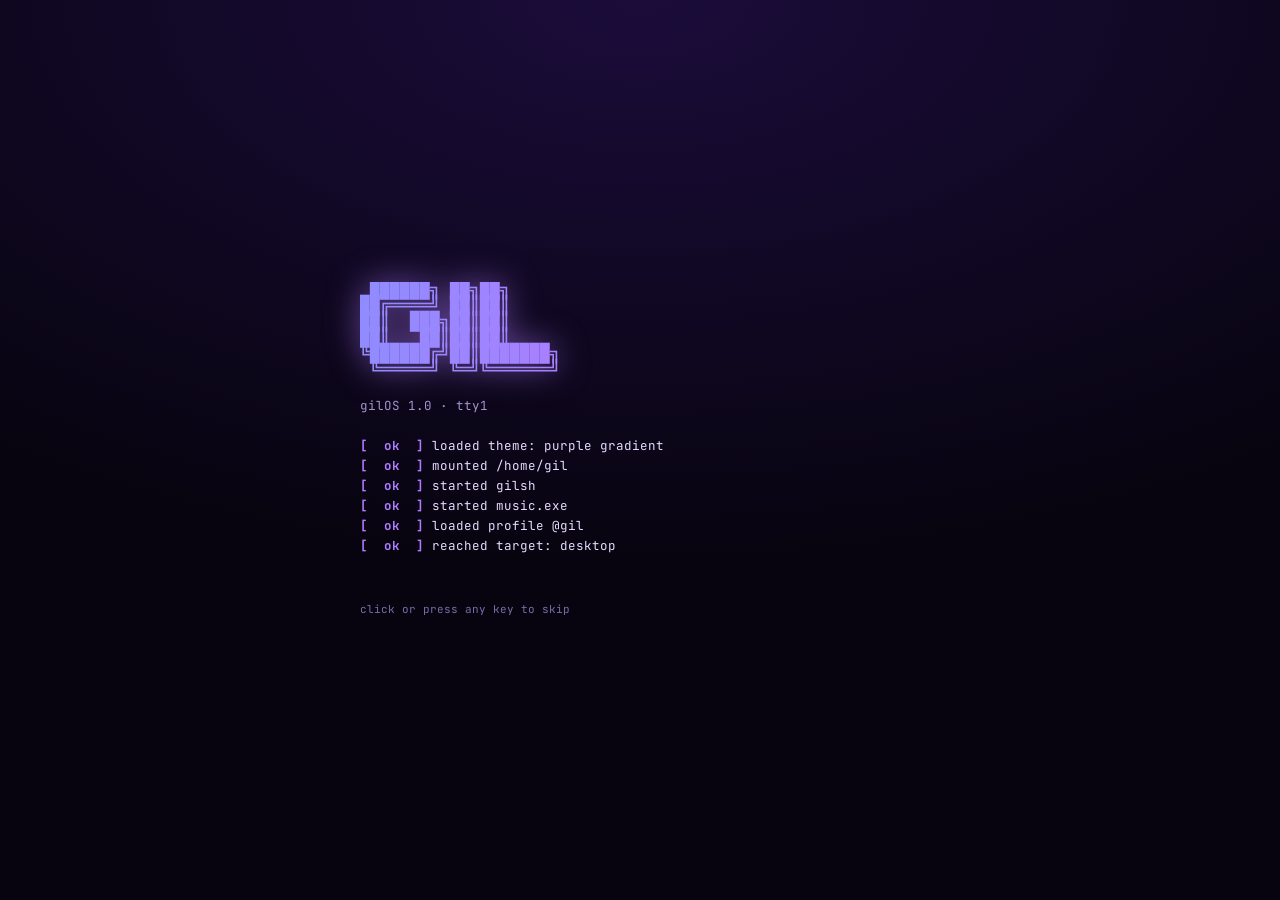
==== index.html @ 9765e0df "Add gilOS personal site A purple, terminal-style desktop for gil: draggable glass windows over an an" ====
<!doctype html>
<html lang="en">
<head>
  <meta charset="utf-8">
  <meta name="viewport" content="width=device-width, initial-scale=1, viewport-fit=cover">
  <title>gilOS</title>
  <meta name="description" content="gil's corner of the internet.">
  <meta name="theme-color" content="#0b0618">
  <link rel="icon" href="assets/favicon.svg" type="image/svg+xml">
  <link rel="preconnect" href="https://fonts.googleapis.com">
  <link rel="preconnect" href="https://fonts.gstatic.com" crossorigin>
  <link rel="stylesheet" href="https://fonts.googleapis.com/css2?family=JetBrains+Mono:wght@400;500;700&family=Silkscreen&display=swap">
  <link rel="stylesheet" href="style.css">
</head>
<body>
  <canvas id="stars" aria-hidden="true"></canvas>
  <div class="nebula" aria-hidden="true"></div>

  <!-- icons, drawn once and reused with <use href="#..."> -->
  <svg class="sprite" aria-hidden="true" focusable="false">
    <defs>
      <linearGradient id="grad" gradientUnits="userSpaceOnUse" x1="2" y1="2" x2="22" y2="22">
        <stop offset="0" stop-color="#8f8cff"/>
        <stop offset=".5" stop-color="#b07cff"/>
        <stop offset="1" stop-color="#ec7cf5"/>
      </linearGradient>
    </defs>
    <symbol id="i-terminal" viewBox="0 0 24 24"><rect x="2.75" y="4" width="18.5" height="16" rx="2.5"/><path d="M7 9.5l3 2.5-3 2.5M12.5 15H17"/></symbol>
    <symbol id="i-user" viewBox="0 0 24 24"><circle cx="12" cy="8.5" r="3.75"/><path d="M4.75 20c1.1-3.8 3.9-5.75 7.25-5.75s6.15 1.95 7.25 5.75"/></symbol>
    <symbol id="i-file" viewBox="0 0 24 24"><path d="M6 2.75h8.25L19 7.5v13.75H6z"/><path d="M14 3v4.75h4.75M9 12h7M9 15.5h7M9 19h4"/></symbol>
    <symbol id="i-ban" viewBox="0 0 24 24"><circle cx="12" cy="12" r="8.5"/><path d="M6 6l12 12"/></symbol>
    <symbol id="i-music" viewBox="0 0 24 24"><path d="M9 18V5.5l11-2V16"/><circle cx="6.5" cy="18" r="2.5"/><circle cx="17.5" cy="16" r="2.5"/></symbol>
    <symbol id="i-link" viewBox="0 0 24 24"><path d="M10 14a4 4 0 0 0 5.66 0l3-3a4 4 0 0 0-5.66-5.66l-1 1"/><path d="M14 10a4 4 0 0 0-5.66 0l-3 3a4 4 0 0 0 5.66 5.66l1-1"/></symbol>
    <symbol id="i-external" viewBox="0 0 24 24"><path d="M14 4.5h5.5V10M19.5 4.5L11 13M17 14v5.5H4.5V7H10"/></symbol>
    <symbol id="i-power" viewBox="0 0 24 24"><path d="M12 3.5v8"/><path d="M7 6.5a7.5 7.5 0 1 0 10 0"/></symbol>
    <symbol id="i-volume" viewBox="0 0 24 24"><path d="M4 9.5h3.5L12 5.5v13l-4.5-4H4z"/><path d="M15.5 9a4.2 4.2 0 0 1 0 6M18 6.5a7.8 7.8 0 0 1 0 11"/></symbol>
    <symbol id="i-min" viewBox="0 0 24 24"><path d="M6 17h12"/></symbol>
    <symbol id="i-close" viewBox="0 0 24 24"><path d="M7 7l10 10M17 7L7 17"/></symbol>
    <symbol id="i-play" viewBox="0 0 24 24"><path d="M8 5.5v13l10.5-6.5z" fill="currentColor" stroke="none"/></symbol>
    <symbol id="i-pause" viewBox="0 0 24 24"><rect x="6.5" y="5.5" width="4" height="13" rx="1" fill="currentColor" stroke="none"/><rect x="13.5" y="5.5" width="4" height="13" rx="1" fill="currentColor" stroke="none"/></symbol>
    <symbol id="i-stop" viewBox="0 0 24 24"><rect x="6.5" y="6.5" width="11" height="11" rx="1.5" fill="currentColor" stroke="none"/></symbol>
  </svg>

  <!-- boot screen -->
  <div class="boot" id="boot" aria-hidden="true">
    <div class="boot-inner">
      <pre class="boot-logo"> ██████╗ ██╗██╗
██╔════╝ ██║██║
██║  ███╗██║██║
██║   ██║██║██║
╚██████╔╝██║███████╗
 ╚═════╝ ╚═╝╚══════╝</pre>
      <div class="boot-log" id="boot-log"></div>
      <p class="boot-skip">click or press any key to skip</p>
    </div>
  </div>

  <main id="desktop">
    <nav class="icons" aria-label="desktop shortcuts">
      <button type="button" class="icon" data-open="profile"><span class="icon-tile"><svg class="ico" aria-hidden="true"><use href="#i-user"/></svg></span><span class="icon-label">profile<wbr>.exe</span></button>
      <button type="button" class="icon" data-open="terminal"><span class="icon-tile"><svg class="ico" aria-hidden="true"><use href="#i-terminal"/></svg></span><span class="icon-label">terminal</span></button>
      <button type="button" class="icon" data-open="about"><span class="icon-tile"><svg class="ico" aria-hidden="true"><use href="#i-file"/></svg></span><span class="icon-label">about_me<wbr>.txt</span></button>
      <button type="button" class="icon" data-open="dni"><span class="icon-tile"><svg class="ico" aria-hidden="true"><use href="#i-ban"/></svg></span><span class="icon-label">dni<wbr>.txt</span></button>
      <button type="button" class="icon" data-open="music"><span class="icon-tile"><svg class="ico" aria-hidden="true"><use href="#i-music"/></svg></span><span class="icon-label">music<wbr>.exe</span></button>
    </nav>

    <!-- profile.exe -->
    <section class="window" data-app="profile" data-title="profile.exe" data-icon="i-user" aria-labelledby="t-profile" hidden>
      <header class="titlebar">
        <svg class="ico" aria-hidden="true"><use href="#i-user"/></svg>
        <h2 class="titlebar-title" id="t-profile">profile.exe</h2>
        <div class="titlebar-btns">
          <button type="button" class="tb tb-min" aria-label="minimize profile.exe"><svg class="ico" aria-hidden="true"><use href="#i-min"/></svg></button>
          <button type="button" class="tb tb-close" aria-label="close profile.exe"><svg class="ico" aria-hidden="true"><use href="#i-close"/></svg></button>
        </div>
      </header>
      <div class="window-body profile">
        <div class="banner" aria-hidden="true">
          <span class="banner-code">$ whoami<br><span data-tpl="{name}">gil</span></span>
          <span class="banner-tag" data-tpl="/home/{name}">/home/gil</span>
        </div>
        <div class="profile-head">
          <div class="avatar-ring"><img id="avatar" data-avatar src="assets/avatar.png" alt="gil's profile picture" width="96" height="96"></div>
          <div class="profile-id">
            <h1 class="profile-name" data-tpl="{name}">gil</h1>
            <p class="profile-handle" data-tpl="{handle}">@gil</p>
          </div>
        </div>
        <p class="status-pill"><span class="dot" aria-hidden="true"></span><span data-tpl="{status}">online</span></p>
        <p class="welcome" data-tpl="{welcome}"></p>
        <div class="profile-actions">
          <button type="button" class="action" data-open="about"><svg class="ico" aria-hidden="true"><use href="#i-file"/></svg>about me</button>
          <button type="button" class="action" data-open="dni"><svg class="ico" aria-hidden="true"><use href="#i-ban"/></svg>dni</button>
          <button type="button" class="action" data-open="music"><svg class="ico" aria-hidden="true"><use href="#i-music"/></svg>music</button>
          <button type="button" class="action" data-open="terminal"><svg class="ico" aria-hidden="true"><use href="#i-terminal"/></svg>terminal</button>
        </div>
        <div class="profile-links" id="profile-links" hidden></div>
        <footer class="profile-foot">
          <span>session <span class="js-uptime">00:00:00</span></span>
          <span>made by <span data-tpl="{name}">gil</span> · <span class="js-year"></span></span>
        </footer>
      </div>
    </section>

    <!-- music.exe -->
    <section class="window" data-app="music" data-title="music.exe" data-icon="i-music" aria-labelledby="t-music" hidden>
      <header class="titlebar">
        <svg class="ico" aria-hidden="true"><use href="#i-music"/></svg>
        <h2 class="titlebar-title" id="t-music">music.exe</h2>
        <div class="titlebar-btns">
          <button type="button" class="tb tb-min" aria-label="minimize music.exe"><svg class="ico" aria-hidden="true"><use href="#i-min"/></svg></button>
          <button type="button" class="tb tb-close" aria-label="close music.exe"><svg class="ico" aria-hidden="true"><use href="#i-close"/></svg></button>
        </div>
      </header>
      <div class="window-body music">
        <div class="np">
          <span class="np-label">now playing</span>
          <span class="np-title" id="music-title"><span class="np-text">loading…</span></span>
        </div>
        <div class="yt-frame">
          <div id="yt-player"></div>
          <div class="yt-fallback" id="yt-fallback" hidden>
            <p id="yt-fallback-msg">couldn't load the player.</p>
            <a class="chip" id="music-link" href="https://www.youtube.com/" target="_blank" rel="noopener"><svg class="ico" aria-hidden="true"><use href="#i-external"/></svg><span>listen on youtube</span></a>
          </div>
        </div>
        <div class="viz" aria-hidden="true"><span></span><span></span><span></span><span></span><span></span><span></span><span></span><span></span><span></span><span></span><span></span><span></span><span></span><span></span><span></span><span></span><span></span><span></span><span></span><span></span><span></span><span></span><span></span><span></span></div>
        <div class="seek">
          <span id="music-pos">0:00</span>
          <input type="range" id="music-seek" min="0" max="1000" value="0" aria-label="song position">
          <span id="music-dur">0:00</span>
        </div>
        <div class="controls">
          <button type="button" class="ctrl ctrl-main" id="music-toggle" aria-label="play music"><svg class="ico" aria-hidden="true"><use href="#i-play"/></svg><span class="label">play</span></button>
          <button type="button" class="ctrl" id="music-stop" aria-label="stop music"><svg class="ico" aria-hidden="true"><use href="#i-stop"/></svg><span>stop</span></button>
          <label class="vol"><svg class="ico" aria-hidden="true"><use href="#i-volume"/></svg><input type="range" id="music-vol" min="0" max="100" value="40" aria-label="volume"></label>
        </div>
        <p class="music-status" id="music-status" aria-live="polite">connecting to youtube…</p>
      </div>
    </section>

    <!-- terminal -->
    <section class="window" data-app="terminal" data-title="terminal" data-icon="i-terminal" aria-labelledby="t-terminal" hidden>
      <header class="titlebar">
        <svg class="ico" aria-hidden="true"><use href="#i-terminal"/></svg>
        <h2 class="titlebar-title" id="t-terminal" data-tpl="{name}sh · visitor@{osName}">gilsh · visitor@gilOS</h2>
        <div class="titlebar-btns">
          <button type="button" class="tb tb-min" aria-label="minimize terminal"><svg class="ico" aria-hidden="true"><use href="#i-min"/></svg></button>
          <button type="button" class="tb tb-close" aria-label="close terminal"><svg class="ico" aria-hidden="true"><use href="#i-close"/></svg></button>
        </div>
      </header>
      <div class="window-body term-body">
        <div class="term">
          <div class="term-out" id="term-out" role="log" aria-live="polite"></div>
          <form class="term-line" id="term-form" autocomplete="off">
            <label class="prompt" id="term-prompt" for="term-input">visitor@gilOS:~$</label>
            <input id="term-input" type="text" spellcheck="false" autocapitalize="off" autocomplete="off" enterkeyhint="send" aria-label="type a command">
          </form>
        </div>
      </div>
    </section>

    <!-- about_me.txt -->
    <section class="window" data-app="about" data-title="about_me.txt" data-icon="i-file" aria-labelledby="t-about" hidden>
      <header class="titlebar">
        <svg class="ico" aria-hidden="true"><use href="#i-file"/></svg>
        <h2 class="titlebar-title" id="t-about">about_me.txt</h2>
        <div class="titlebar-btns">
          <button type="button" class="tb tb-min" aria-label="minimize about_me.txt"><svg class="ico" aria-hidden="true"><use href="#i-min"/></svg></button>
          <button type="button" class="tb tb-close" aria-label="close about_me.txt"><svg class="ico" aria-hidden="true"><use href="#i-close"/></svg></button>
        </div>
      </header>
      <div class="window-body editor">
        <ol class="lines" id="about-lines"></ol>
        <div class="statusbar"><span class="mode">read-only</span><span>utf-8</span><span>lf</span><span id="about-count"></span></div>
      </div>
    </section>

    <!-- dni.txt -->
    <section class="window" data-app="dni" data-title="dni.txt" data-icon="i-ban" aria-labelledby="t-dni" hidden>
      <header class="titlebar">
        <svg class="ico" aria-hidden="true"><use href="#i-ban"/></svg>
        <h2 class="titlebar-title" id="t-dni">dni.txt</h2>
        <div class="titlebar-btns">
          <button type="button" class="tb tb-min" aria-label="minimize dni.txt"><svg class="ico" aria-hidden="true"><use href="#i-min"/></svg></button>
          <button type="button" class="tb tb-close" aria-label="close dni.txt"><svg class="ico" aria-hidden="true"><use href="#i-close"/></svg></button>
        </div>
      </header>
      <div class="window-body editor">
        <ol class="lines" id="dni-lines"></ol>
        <div class="statusbar"><span class="mode">read-only</span><span>utf-8</span><span>lf</span><span id="dni-count"></span></div>
      </div>
    </section>
  </main>

  <footer class="taskbar">
    <button type="button" class="start" id="start-btn" aria-haspopup="true" aria-expanded="false" aria-controls="start-menu">
      <svg class="ico" aria-hidden="true"><use href="#i-terminal"/></svg><span data-tpl="{osName}">gilOS</span>
    </button>
    <div class="tasks" id="tasks"></div>
    <button type="button" class="tray-music" id="tray-music" hidden>
      <span class="mini-eq" aria-hidden="true"><i></i><i></i><i></i><i></i></span><span class="t">music</span>
    </button>
    <time class="clock" id="clock"><span id="clock-time"></span><small id="clock-date"></small></time>
  </footer>

  <div class="start-menu" id="start-menu" hidden>
    <div class="start-head">
      <img data-avatar src="assets/avatar.png" alt="" width="34" height="34">
      <div><b data-tpl="{name}">gil</b><span data-tpl="{handle}">@gil</span></div>
    </div>
    <button type="button" data-open="profile"><svg class="ico" aria-hidden="true"><use href="#i-user"/></svg>profile.exe</button>
    <button type="button" data-open="terminal"><svg class="ico" aria-hidden="true"><use href="#i-terminal"/></svg>terminal</button>
    <button type="button" data-open="about"><svg class="ico" aria-hidden="true"><use href="#i-file"/></svg>about_me.txt</button>
    <button type="button" data-open="dni"><svg class="ico" aria-hidden="true"><use href="#i-ban"/></svg>dni.txt</button>
    <button type="button" data-open="music"><svg class="ico" aria-hidden="true"><use href="#i-music"/></svg>music.exe</button>
    <hr>
    <button type="button" id="reboot"><svg class="ico" aria-hidden="true"><use href="#i-power"/></svg>reboot</button>
  </div>

  <noscript><p class="noscript">gilOS needs JavaScript to boot. turn it on and refresh the page.</p></noscript>

  <script src="config.js"></script>
  <script src="js/core.js"></script>
  <script src="js/stars.js"></script>
  <script src="js/music.js"></script>
  <script src="js/terminal.js"></script>
  <script src="js/desktop.js"></script>
</body>
</html>
---- style.css ----
/* gilOS: a starfield desktop. glass windows float over a purple nebula, taskbar along the bottom */
:root {
  color-scheme: dark;

  /* palette: shades of purple, deepest to lightest, plus the two gradient ends */
  --void: #07040f;      /* page ground */
  --night: #0e0820;     /* deepest surface */
  --grape: #2c1858;     /* hover and selected fills */
  --indigo: #8f8cff;    /* cool end of the gradient */
  --violet: #b07cff;    /* main accent */
  --magenta: #ec7cf5;   /* hot end of the gradient */
  --orchid: #cfaeff;    /* labels and keys */
  --lilac: #e6dcff;     /* body text */
  --mist: #f7f3ff;      /* brightest text */
  --muted: #a194cc;     /* secondary text */
  --faint: #7a6ca8;     /* line numbers, hints */
  --alert: #ff9ade;     /* errors, kept pink so it sits in the palette */
  --line: rgba(207, 174, 255, 0.2);
  --line-strong: rgba(207, 174, 255, 0.44);
  --glass: rgba(19, 11, 40, 0.8);
  --glass-hi: rgba(52, 29, 102, 0.55);
  --ink: rgba(7, 4, 16, 0.6);
  --grad: linear-gradient(100deg, var(--indigo), var(--violet) 48%, var(--magenta));

  /* type: Silkscreen (pixel) for names and labels, JetBrains Mono for everything else */
  --font-pixel: "Silkscreen", "JetBrains Mono", ui-monospace, monospace;
  --font-mono: "JetBrains Mono", ui-monospace, "SFMono-Regular", Menlo, Consolas, monospace;

  --taskbar-h: 48px;
  --radius: 12px;
}

*,
*::before,
*::after {
  box-sizing: border-box;
}

html,
body {
  height: 100%;
}

body {
  margin: 0;
  overflow: hidden;
  background: var(--void);
  color: var(--lilac);
  font: 13px/1.55 var(--font-mono);
  -webkit-font-smoothing: antialiased;
}

button,
input {
  font: inherit;
  color: inherit;
}

button {
  cursor: pointer;
}

a {
  color: var(--orchid);
}

:focus-visible {
  outline: 2px solid var(--violet);
  outline-offset: 2px;
}

::selection {
  background: rgba(176, 124, 255, 0.45);
  color: var(--mist);
}

[hidden] {
  display: none !important;
}

.sprite {
  position: absolute;
  width: 0;
  height: 0;
  overflow: hidden;
}

.ico {
  width: 18px;
  height: 18px;
  fill: none;
  stroke: currentColor;
  stroke-width: 1.6;
  stroke-linecap: round;
  stroke-linejoin: round;
  flex: none;
}

.is-dragging,
.is-dragging * {
  user-select: none;
}

.is-dragging iframe {
  pointer-events: none;
}

/* ---------- sky ---------- */
#stars {
  position: fixed;
  inset: 0;
  z-index: 0;
  pointer-events: none;
}

.nebula {
  position: fixed;
  inset: -8%;
  z-index: 0;
  pointer-events: none;
  background:
    radial-gradient(40% 36% at 80% 14%, rgba(236, 124, 245, 0.2), transparent 70%),
    radial-gradient(46% 48% at 12% 84%, rgba(143, 140, 255, 0.2), transparent 70%),
    radial-gradient(34% 40% at 54% 50%, rgba(176, 124, 255, 0.12), transparent 70%),
    radial-gradient(90% 55% at 50% 112%, rgba(98, 36, 190, 0.45), transparent 65%),
    radial-gradient(70% 45% at 40% -8%, rgba(70, 36, 150, 0.4), transparent 70%);
  mix-blend-mode: screen;
  animation: nebula 70s ease-in-out infinite alternate;
}

@keyframes nebula {
  to {
    transform: translate3d(-2%, 1.5%, 0) scale(1.05);
  }
}

/* ---------- desktop ---------- */
#desktop {
  position: fixed;
  inset: 0 0 calc(var(--taskbar-h) + env(safe-area-inset-bottom, 0px));
  z-index: 1;
}

.icons {
  position: absolute;
  top: 18px;
  left: 12px;
  display: flex;
  flex-direction: column;
  gap: 4px;
}

.icon {
  width: 90px;
  display: grid;
  justify-items: center;
  gap: 7px;
  padding: 9px 4px 8px;
  border: 1px solid transparent;
  border-radius: 10px;
  background: none;
  color: var(--lilac);
}

.icon-tile {
  width: 46px;
  height: 46px;
  display: grid;
  place-items: center;
  border: 1px solid var(--line);
  border-radius: 12px;
  background: linear-gradient(160deg, rgba(52, 29, 102, 0.9), rgba(14, 8, 32, 0.9));
  box-shadow: 0 8px 20px -8px rgba(0, 0, 0, 0.7), inset 0 1px 0 rgba(255, 255, 255, 0.07);
  transition: transform 0.15s, box-shadow 0.15s, border-color 0.15s;
}

.icon-tile .ico {
  width: 24px;
  height: 24px;
  stroke: url(#grad);
  stroke-width: 1.7;
}

.icon-label {
  font: 500 11px/1.3 var(--font-mono);
  text-align: center;
  text-shadow: 0 1px 3px rgba(0, 0, 0, 0.95);
}

.icon:hover {
  background: rgba(176, 124, 255, 0.08);
  border-color: var(--line);
}

.icon:hover .icon-tile,
.icon:focus-visible .icon-tile {
  transform: translateY(-1px);
  border-color: var(--line-strong);
  box-shadow: 0 0 24px -4px rgba(176, 124, 255, 0.65), inset 0 1px 0 rgba(255, 255, 255, 0.07);
}

/* ---------- windows ---------- */
.window {
  position: absolute;
  left: 0;
  top: 0;
  display: flex;
  flex-direction: column;
  max-width: calc(100vw - 16px);
  border: 1px solid var(--line);
  border-radius: var(--radius);
  background: var(--glass);
  box-shadow:
    0 30px 70px -22px rgba(0, 0, 0, 0.8),
    0 0 0 1px rgba(0, 0, 0, 0.4),
    0 0 40px -12px rgba(176, 124, 255, 0.25);
  -webkit-backdrop-filter: blur(16px) saturate(1.25);
  backdrop-filter: blur(16px) saturate(1.25);
  overflow: hidden;
}

.window::before {
  content: "";
  position: absolute;
  inset: 0 0 auto;
  z-index: 2;
  height: 2px;
  background: var(--grad);
  opacity: 0.3;
  pointer-events: none;
  transition: opacity 0.2s;
}

.window.is-active {
  border-color: var(--line-strong);
  box-shadow:
    0 30px 80px -22px rgba(0, 0, 0, 0.85),
    0 0 0 1px rgba(0, 0, 0, 0.4),
    0 0 60px -10px rgba(176, 124, 255, 0.5);
}

.window.is-active::before {
  opacity: 1;
}

.window.pop {
  animation: pop 0.24s cubic-bezier(0.2, 0.9, 0.25, 1);
}

@keyframes pop {
  from {
    opacity: 0;
    transform: translateY(10px) scale(0.97);
  }
}

.window[data-app="profile"] { width: 340px; }
.window[data-app="music"] { width: 360px; }
.window[data-app="about"] { width: 440px; }
.window[data-app="dni"] { width: 420px; }
.window[data-app="terminal"] {
  width: 680px;
  height: 500px;
  min-width: 340px;
  min-height: 240px;
  resize: both;
}

.titlebar {
  display: flex;
  align-items: center;
  gap: 9px;
  height: 38px;
  flex: none;
  padding: 0 6px 0 12px;
  border-bottom: 1px solid var(--line);
  background: linear-gradient(180deg, rgba(52, 29, 102, 0.55), rgba(20, 11, 42, 0.3));
  cursor: grab;
  touch-action: none;
  user-select: none;
}

.is-dragging .titlebar {
  cursor: grabbing;
}

.titlebar > .ico {
  width: 16px;
  height: 16px;
  stroke: url(#grad);
  stroke-width: 1.9;
}

.titlebar-title {
  flex: 1;
  min-width: 0;
  margin: 0;
  overflow: hidden;
  font: 400 12px/1 var(--font-pixel);
  letter-spacing: 0.02em;
  color: var(--lilac);
  white-space: nowrap;
  text-overflow: ellipsis;
}

.window:not(.is-active) .titlebar-title {
  color: var(--muted);
}

.titlebar-btns {
  display: flex;
  gap: 4px;
}

.tb {
  width: 28px;
  height: 24px;
  display: grid;
  place-items: center;
  padding: 0;
  border: 1px solid var(--line);
  border-radius: 6px;
  background: rgba(7, 4, 16, 0.4);
  color: var(--muted);
  transition: background 0.15s, color 0.15s, border-color 0.15s;
}

.tb .ico {
  width: 14px;
  height: 14px;
  stroke-width: 2.2;
}

.tb:hover {
  border-color: var(--line-strong);
  background: var(--glass-hi);
  color: var(--mist);
}

.tb-close:hover {
  border-color: transparent;
  background: linear-gradient(135deg, var(--violet), var(--magenta));
  color: #fff;
}

.window-body {
  flex: 1;
  min-height: 0;
  max-height: calc(100vh - var(--taskbar-h) - 64px);
  max-height: calc(100dvh - var(--taskbar-h) - 64px);
  overflow: auto;
  scrollbar-width: thin;
  scrollbar-color: var(--grape) transparent;
}

/* ---------- profile.exe ---------- */
.profile {
  padding-bottom: 0;
}

.banner {
  position: relative;
  height: 108px;
  overflow: hidden;
  background:
    radial-gradient(1.4px 1.4px at 12% 34%, #fff 50%, transparent 51%),
    radial-gradient(1px 1px at 30% 72%, #fff 50%, transparent 51%),
    radial-gradient(1.6px 1.6px at 47% 24%, #fff 50%, transparent 51%),
    radial-gradient(1px 1px at 63% 58%, #fff 50%, transparent 51%),
    radial-gradient(1.3px 1.3px at 78% 80%, #fff 50%, transparent 51%),
    radial-gradient(1px 1px at 91% 46%, #fff 50%, transparent 51%),
    radial-gradient(90% 150% at 100% 0%, rgba(236, 124, 245, 0.7), transparent 60%),
    radial-gradient(80% 130% at 0% 100%, rgba(143, 140, 255, 0.55), transparent 60%),
    linear-gradient(135deg, #1c0d3f, #3f1b7d 55%, #5b2189);
}

.banner::after {
  content: "";
  position: absolute;
  inset: 0;
  background-image:
    linear-gradient(rgba(255, 255, 255, 0.07) 1px, transparent 1px),
    linear-gradient(90deg, rgba(255, 255, 255, 0.07) 1px, transparent 1px);
  background-size: 18px 18px;
  -webkit-mask-image: linear-gradient(to bottom, #000, transparent 90%);
  mask-image: linear-gradient(to bottom, #000, transparent 90%);
}

.banner-code,
.banner-tag {
  position: absolute;
  top: 10px;
  z-index: 1;
}

.banner-code {
  left: 14px;
  font-size: 11px;
  line-height: 1.5;
  color: rgba(255, 255, 255, 0.72);
}

.banner-tag {
  right: 12px;
  font: 11px var(--font-pixel);
  color: rgba(255, 255, 255, 0.88);
}

.profile-head {
  position: relative;
  z-index: 1;
  display: flex;
  align-items: flex-end;
  gap: 14px;
  margin-top: -46px;
  padding: 0 16px;
}

.avatar-ring {
  width: 96px;
  height: 96px;
  flex: none;
  padding: 3px;
  border-radius: 50%;
  background: conic-gradient(from 210deg, var(--indigo), var(--violet), var(--magenta), var(--indigo));
  box-shadow: 0 0 26px -4px rgba(176, 124, 255, 0.75);
}

.avatar-ring img {
  display: block;
  width: 100%;
  height: 100%;
  border: 3px solid var(--night);
  border-radius: 50%;
  background: var(--lilac);
  object-fit: cover;
}

.profile-id {
  min-width: 0;
  padding-bottom: 6px;
}

.profile-name {
  margin: 0;
  font: 400 30px/1 var(--font-pixel);
  background: var(--grad);
  -webkit-background-clip: text;
  background-clip: text;
  color: transparent;
  filter: drop-shadow(0 0 12px rgba(176, 124, 255, 0.45));
}

.profile-handle {
  margin: 5px 0 0;
  font-size: 12px;
  color: var(--muted);
}

.status-pill {
  display: inline-flex;
  align-items: center;
  gap: 8px;
  margin: 14px 16px 0;
  padding: 3px 11px 3px 9px;
  border: 1px solid var(--line);
  border-radius: 999px;
  background: rgba(7, 4, 16, 0.4);
  font-size: 11px;
  color: var(--lilac);
}

.dot {
  width: 8px;
  height: 8px;
  border-radius: 50%;
  background: var(--magenta);
  animation: pulse 2.2s ease-out infinite;
}

@keyframes pulse {
  0% { box-shadow: 0 0 0 0 rgba(236, 124, 245, 0.6); }
  70% { box-shadow: 0 0 0 7px rgba(236, 124, 245, 0); }
  100% { box-shadow: 0 0 0 0 rgba(236, 124, 245, 0); }
}

.welcome {
  margin: 12px 16px 0;
  font-size: 13px;
  line-height: 1.65;
  color: var(--lilac);
  text-wrap: pretty;
}

.profile-actions {
  display: grid;
  grid-template-columns: 1fr 1fr;
  gap: 8px;
  margin: 16px 16px 0;
}

.action {
  display: flex;
  align-items: center;
  gap: 10px;
  padding: 10px 12px;
  border: 1px solid var(--line);
  border-radius: 9px;
  background: linear-gradient(180deg, rgba(52, 29, 102, 0.4), rgba(14, 8, 32, 0.4));
  font-size: 12.5px;
  text-align: left;
  color: var(--lilac);
  transition: transform 0.15s, border-color 0.15s, background 0.15s, box-shadow 0.15s;
}

.action .ico {
  stroke: url(#grad);
  stroke-width: 1.8;
}

.action:hover {
  transform: translateY(-1px);
  border-color: var(--line-strong);
  background: var(--glass-hi);
  box-shadow: 0 10px 22px -12px rgba(176, 124, 255, 0.7);
  color: var(--mist);
}

.profile-links {
  display: flex;
  flex-wrap: wrap;
  gap: 6px;
  margin: 12px 16px 0;
}

.chip {
  display: inline-flex;
  align-items: center;
  gap: 7px;
  padding: 5px 11px;
  border: 1px solid var(--line);
  border-radius: 999px;
  background: rgba(7, 4, 16, 0.45);
  font-size: 12px;
  color: var(--lilac);
  text-decoration: none;
}

.chip .ico {
  width: 14px;
  height: 14px;
  stroke: url(#grad);
  stroke-width: 2;
}

.chip:hover {
  border-color: var(--line-strong);
  color: var(--mist);
}

.profile-foot {
  display: flex;
  justify-content: space-between;
  gap: 12px;
  margin-top: 16px;
  padding: 10px 16px 12px;
  border-top: 1px dashed var(--line);
  font-size: 11px;
  color: var(--muted);
  font-variant-numeric: tabular-nums;
}

/* ---------- music.exe ---------- */
.music {
  display: grid;
  gap: 12px;
  padding: 14px;
}

.np {
  display: grid;
  gap: 3px;
  min-width: 0;
}

.np-label {
  font: 10px var(--font-pixel);
  letter-spacing: 0.04em;
  color: var(--muted);
}

.np-title {
  overflow: hidden;
  white-space: nowrap;
  font-size: 14px;
  font-weight: 500;
  color: var(--mist);
}

.np-text {
  display: inline-block;
}

.np-title.marquee .np-text {
  animation: marquee 16s ease-in-out infinite;
}

@keyframes marquee {
  0%, 12% { transform: translateX(0); }
  50%, 62% { transform: translateX(var(--shift, 0)); }
  100% { transform: translateX(0); }
}

.yt-frame {
  position: relative;
  height: 200px;
  overflow: hidden;
  border: 1px solid var(--line);
  border-radius: 9px;
  background:
    radial-gradient(70% 90% at 50% 120%, rgba(176, 124, 255, 0.35), transparent 70%),
    #05020c;
}

.yt-frame iframe {
  display: block;
  width: 100%;
  height: 100%;
  border: 0;
}

.yt-fallback {
  position: absolute;
  inset: 0;
  display: grid;
  place-content: center;
  justify-items: center;
  gap: 12px;
  padding: 16px;
  text-align: center;
  font-size: 12px;
  color: var(--muted);
}

.yt-fallback p {
  max-width: 30ch;
  margin: 0;
}

.viz {
  display: flex;
  align-items: flex-end;
  gap: 3px;
  height: 26px;
}

.viz span {
  flex: 1;
  height: 100%;
  border-radius: 2px;
  background: linear-gradient(to top, var(--indigo), var(--violet) 55%, var(--magenta));
  opacity: 0.5;
  transform: scaleY(0.12);
  transform-origin: bottom;
  transition: transform 0.4s, opacity 0.4s;
}

.music.is-playing .viz span {
  opacity: 0.95;
  animation: eq var(--d, 0.8s) ease-in-out var(--delay, 0s) infinite alternate;
}

@keyframes eq {
  0% { transform: scaleY(0.15); }
  50% { transform: scaleY(var(--peak, 0.8)); }
  100% { transform: scaleY(0.3); }
}

.seek {
  display: grid;
  grid-template-columns: auto 1fr auto;
  align-items: center;
  gap: 10px;
  font-size: 11px;
  color: var(--muted);
  font-variant-numeric: tabular-nums;
}

.controls {
  display: flex;
  align-items: center;
  gap: 8px;
}

.ctrl {
  display: inline-flex;
  align-items: center;
  gap: 6px;
  height: 32px;
  padding: 0 12px;
  border: 1px solid var(--line);
  border-radius: 8px;
  background: var(--glass-hi);
  font-size: 12px;
  color: var(--lilac);
}

.ctrl .ico {
  width: 15px;
  height: 15px;
}

.ctrl:hover:not(:disabled) {
  border-color: var(--line-strong);
  color: var(--mist);
}

.ctrl-main {
  min-width: 84px;
  border-color: transparent;
  background: var(--grad);
  font-weight: 700;
  color: #1a0b33;
  box-shadow: 0 8px 20px -10px rgba(236, 124, 245, 0.9);
}

.ctrl-main:hover:not(:disabled) {
  filter: brightness(1.08);
  color: #1a0b33;
}

.ctrl:disabled {
  cursor: not-allowed;
  opacity: 0.45;
}

.vol {
  flex: 1;
  min-width: 0;
  display: flex;
  align-items: center;
  gap: 8px;
  color: var(--muted);
}

.music-status {
  margin: 0;
  font-size: 11px;
  color: var(--muted);
}

.music-status::before {
  content: "> ";
  color: var(--violet);
}

input[type="range"] {
  --fill: 0%;
  width: 100%;
  min-width: 0;
  height: 18px;
  margin: 0;
  background: transparent;
  cursor: pointer;
  -webkit-appearance: none;
  appearance: none;
}

input[type="range"]::-webkit-slider-runnable-track {
  height: 4px;
  border-radius: 4px;
  background:
    linear-gradient(90deg, var(--violet), var(--magenta)) 0 0 / var(--fill) 100% no-repeat,
    rgba(207, 174, 255, 0.18);
}

input[type="range"]::-moz-range-track {
  height: 4px;
  border-radius: 4px;
  background:
    linear-gradient(90deg, var(--violet), var(--magenta)) 0 0 / var(--fill) 100% no-repeat,
    rgba(207, 174, 255, 0.18);
}

input[type="range"]::-webkit-slider-thumb {
  width: 12px;
  height: 12px;
  margin-top: -4px;
  border: 0;
  border-radius: 50%;
  background: var(--mist);
  box-shadow: 0 0 0 3px rgba(176, 124, 255, 0.35), 0 0 12px rgba(236, 124, 245, 0.6);
  -webkit-appearance: none;
  appearance: none;
}

input[type="range"]::-moz-range-thumb {
  width: 12px;
  height: 12px;
  border: 0;
  border-radius: 50%;
  background: var(--mist);
  box-shadow: 0 0 0 3px rgba(176, 124, 255, 0.35), 0 0 12px rgba(236, 124, 245, 0.6);
}

input[type="range"]:disabled {
  cursor: not-allowed;
  opacity: 0.5;
}

/* ---------- terminal ---------- */
.term-body {
  display: flex;
  max-height: none;
}

.term {
  flex: 1;
  min-width: 0;
  display: flex;
  flex-direction: column;
  padding: 12px 14px 10px;
  background: var(--ink);
  container-type: inline-size;
  cursor: text;
}

.term-out {
  flex: 1;
  min-height: 0;
  overflow-x: hidden;
  overflow-y: auto;
  white-space: pre-wrap;
  overflow-wrap: anywhere;
  scrollbar-width: thin;
  scrollbar-color: var(--grape) transparent;
}

.ln {
  min-height: 1.55em;
}

.term-line {
  display: flex;
  align-items: baseline;
  gap: 1ch;
  flex: none;
  padding-top: 2px;
}

.prompt {
  flex: none;
  white-space: nowrap;
}

#term-input {
  flex: 1;
  min-width: 0;
  padding: 0;
  border: 0;
  outline: none;
  background: transparent;
  color: var(--mist);
  caret-color: var(--magenta);
}

.caret {
  display: inline-block;
  width: 0.6em;
  height: 1.1em;
  margin-left: 1px;
  vertical-align: -0.2em;
  background: var(--magenta);
  animation: blink 1s steps(1) infinite;
}

@keyframes blink {
  50% { opacity: 0; }
}

.t-user { color: var(--orchid); font-weight: 700; }
.t-host { color: var(--violet); font-weight: 700; }
.t-path { color: var(--indigo); }
.t-dim { color: var(--muted); }
.t-faint { color: var(--faint); }
.t-key { color: var(--orchid); }
.t-val { color: var(--mist); }
.t-hl { color: var(--magenta); }
.t-err { color: var(--alert); }
.t-box { color: rgba(176, 124, 255, 0.6); }

.fetch {
  display: grid;
  grid-template-columns: auto minmax(0, 1fr);
  align-items: start;
  gap: 4px 28px;
  margin: 6px 0;
}

.fetch-logo {
  margin: 4px 0 0;
  font: inherit;
  line-height: 1;
  white-space: pre;
  background: var(--grad);
  -webkit-background-clip: text;
  background-clip: text;
  color: transparent;
  filter: drop-shadow(0 0 10px rgba(176, 124, 255, 0.45));
}

/* a row inside a neofetch box: long values wrap under themselves, not under the label */
.fr {
  display: grid;
  grid-template-columns: 2ch 9ch minmax(0, 1fr);
}

.swatches {
  letter-spacing: 0.15ch;
}

.sw-1 { color: #3b1d7a; }
.sw-2 { color: #5b2bb0; }
.sw-3 { color: #7a45e0; }
.sw-4 { color: var(--indigo); }
.sw-5 { color: var(--violet); }
.sw-6 { color: var(--orchid); }
.sw-7 { color: var(--magenta); }
.sw-8 { color: var(--lilac); }

@container (max-width: 540px) {
  .fetch {
    grid-template-columns: minmax(0, 1fr);
  }
}

/* ---------- about_me.txt and dni.txt ---------- */
.editor {
  display: flex;
  flex-direction: column;
  background: var(--ink);
}

.lines {
  flex: 1;
  margin: 0;
  padding: 12px 0;
  list-style: none;
  counter-reset: ln;
}

.lines li {
  display: grid;
  grid-template-columns: 3ch minmax(0, 1fr);
  gap: 14px;
  min-height: 1.7em;
  padding: 0 16px 0 10px;
  line-height: 1.7;
  counter-increment: ln;
}

.lines li::before {
  content: counter(ln);
  text-align: right;
  color: var(--faint);
  font-variant-numeric: tabular-nums;
  user-select: none;
}

.lines li:hover {
  background: rgba(176, 124, 255, 0.07);
}

.e-h { color: var(--violet); font-weight: 500; }
.e-p { color: var(--lilac); text-wrap: pretty; }
.e-dim { color: var(--muted); }
.e-k { color: var(--orchid); }
.e-v { color: var(--mist); }

.e-kv {
  display: grid;
  grid-template-columns: 10ch minmax(0, 1fr);
  gap: 1ch;
}

.e-k::after {
  content: ":";
  color: var(--faint);
}

.e-li {
  display: grid;
  grid-template-columns: 2ch minmax(0, 1fr);
}

.e-li::before {
  content: "-";
  color: var(--magenta);
}

.statusbar {
  display: flex;
  flex-wrap: wrap;
  align-items: center;
  gap: 14px;
  padding: 6px 12px;
  border-top: 1px solid var(--line);
  background: rgba(52, 29, 102, 0.35);
  font-size: 11px;
  color: var(--muted);
}

.statusbar .mode {
  padding: 1px 7px;
  border-radius: 4px;
  background: var(--grad);
  font-weight: 700;
  color: #1a0b33;
}

/* ---------- taskbar ---------- */
.taskbar {
  position: fixed;
  left: 0;
  right: 0;
  bottom: 0;
  z-index: 900;
  height: calc(var(--taskbar-h) + env(safe-area-inset-bottom, 0px));
  display: flex;
  align-items: center;
  gap: 8px;
  padding: 0 10px env(safe-area-inset-bottom, 0px);
  border-top: 1px solid var(--line);
  background: rgba(11, 6, 24, 0.84);
  -webkit-backdrop-filter: blur(18px) saturate(1.3);
  backdrop-filter: blur(18px) saturate(1.3);
}

.taskbar::before {
  content: "";
  position: absolute;
  top: -1px;
  left: 0;
  right: 0;
  height: 1px;
  background: var(--grad);
  opacity: 0.6;
}

.start {
  display: flex;
  align-items: center;
  gap: 8px;
  height: 34px;
  flex: none;
  padding: 0 12px 0 9px;
  border: 1px solid var(--line);
  border-radius: 8px;
  background: linear-gradient(135deg, rgba(143, 140, 255, 0.18), rgba(236, 124, 245, 0.18));
  font: 12px var(--font-pixel);
  color: var(--mist);
}

.start .ico {
  width: 20px;
  height: 20px;
  stroke: url(#grad);
  stroke-width: 1.9;
}

.start:hover,
.start[aria-expanded="true"] {
  border-color: var(--line-strong);
  background: linear-gradient(135deg, rgba(143, 140, 255, 0.32), rgba(236, 124, 245, 0.32));
}

.tasks {
  flex: 1;
  min-width: 0;
  display: flex;
  gap: 6px;
  overflow-x: auto;
  scrollbar-width: none;
}

.task {
  position: relative;
  display: flex;
  align-items: center;
  gap: 7px;
  height: 34px;
  max-width: 180px;
  flex: none;
  padding: 0 12px;
  border: 1px solid transparent;
  border-radius: 8px;
  background: transparent;
  font-size: 12px;
  color: var(--muted);
  white-space: nowrap;
}

.task span {
  overflow: hidden;
  text-overflow: ellipsis;
}

.task .ico {
  width: 15px;
  height: 15px;
  stroke: url(#grad);
  stroke-width: 1.9;
}

.task::after {
  content: "";
  position: absolute;
  left: 50%;
  bottom: 3px;
  width: 6px;
  height: 2px;
  border-radius: 2px;
  background: var(--violet);
  transform: translateX(-50%);
  transition: width 0.2s;
}

.task:hover {
  background: rgba(176, 124, 255, 0.1);
  color: var(--lilac);
}

.task.is-active {
  border-color: var(--line);
  background: var(--glass-hi);
  color: var(--mist);
}

.task.is-active::after {
  width: 18px;
  background: var(--grad);
}

.task.is-min {
  opacity: 0.7;
}

.tray-music {
  display: flex;
  align-items: center;
  gap: 8px;
  height: 34px;
  max-width: 230px;
  flex: none;
  padding: 0 11px;
  border: 1px solid var(--line);
  border-radius: 8px;
  background: rgba(7, 4, 16, 0.4);
  font-size: 11.5px;
  color: var(--lilac);
}

.tray-music .t {
  min-width: 0;
  overflow: hidden;
  white-space: nowrap;
  text-overflow: ellipsis;
}

.tray-music:hover {
  border-color: var(--line-strong);
}

.mini-eq {
  display: flex;
  align-items: flex-end;
  gap: 2px;
  height: 12px;
  flex: none;
}

.mini-eq i {
  width: 3px;
  height: 100%;
  border-radius: 1px;
  background: linear-gradient(to top, var(--violet), var(--magenta));
  transform: scaleY(0.3);
  transform-origin: bottom;
}

.music-on .mini-eq i {
  animation: eq 0.8s ease-in-out infinite alternate;
}

.music-on .mini-eq i:nth-child(2) { animation-duration: 0.6s; animation-delay: -0.3s; }
.music-on .mini-eq i:nth-child(3) { animation-duration: 0.9s; animation-delay: -0.5s; }
.music-on .mini-eq i:nth-child(4) { animation-duration: 0.7s; animation-delay: -0.2s; }

.clock {
  display: grid;
  flex: none;
  padding: 0 6px;
  font-size: 12px;
  line-height: 1.25;
  text-align: right;
  color: var(--lilac);
  font-variant-numeric: tabular-nums;
}

.clock small {
  font-size: 10px;
  color: var(--muted);
}

/* ---------- start menu ---------- */
.start-menu {
  position: fixed;
  left: 10px;
  bottom: calc(var(--taskbar-h) + env(safe-area-inset-bottom, 0px) + 8px);
  z-index: 950;
  width: 250px;
  display: grid;
  gap: 2px;
  padding: 8px;
  border: 1px solid var(--line-strong);
  border-radius: 12px;
  background: var(--glass);
  box-shadow: 0 24px 60px -16px rgba(0, 0, 0, 0.8), 0 0 50px -12px rgba(176, 124, 255, 0.45);
  -webkit-backdrop-filter: blur(18px) saturate(1.3);
  backdrop-filter: blur(18px) saturate(1.3);
}

.start-head {
  display: flex;
  align-items: center;
  gap: 10px;
  margin-bottom: 4px;
  padding: 6px 8px 10px;
  border-bottom: 1px solid var(--line);
}

.start-head img {
  width: 34px;
  height: 34px;
  border: 2px solid var(--violet);
  border-radius: 50%;
  background: var(--lilac);
  object-fit: cover;
}

.start-head b {
  display: block;
  font: 400 14px var(--font-pixel);
  color: var(--mist);
}

.start-head span {
  font-size: 11px;
  color: var(--muted);
}

.start-menu button {
  display: flex;
  align-items: center;
  gap: 10px;
  width: 100%;
  padding: 8px 10px;
  border: 0;
  border-radius: 8px;
  background: transparent;
  font-size: 12.5px;
  text-align: left;
  color: var(--lilac);
}

.start-menu button .ico {
  width: 17px;
  height: 17px;
  stroke: url(#grad);
  stroke-width: 1.8;
}

.start-menu button:hover,
.start-menu button:focus-visible {
  background: var(--glass-hi);
  color: var(--mist);
}

.start-menu hr {
  width: 100%;
  margin: 4px 0;
  border: 0;
  border-top: 1px solid var(--line);
}

/* ---------- boot screen ---------- */
.boot {
  position: fixed;
  inset: 0;
  z-index: 2000;
  display: grid;
  place-items: center;
  padding: 24px 16px;
  background: radial-gradient(120% 90% at 50% 0%, #1b0c3a, var(--void) 70%);
  cursor: pointer;
  transition: opacity 0.45s ease, visibility 0.45s;
}

.boot.is-done {
  opacity: 0;
  visibility: hidden;
  pointer-events: none;
}

.boot-inner {
  width: min(560px, 100%);
  display: grid;
  gap: 18px;
}

.boot-logo {
  margin: 0;
  font: 16px/1 var(--font-mono);
  white-space: pre;
  background: var(--grad);
  -webkit-background-clip: text;
  background-clip: text;
  color: transparent;
  filter: drop-shadow(0 0 16px rgba(176, 124, 255, 0.55));
}

.boot-log {
  min-height: 15em;
  font-size: 12.5px;
  line-height: 1.6;
  white-space: pre-wrap;
  color: var(--lilac);
}

.boot-log div {
  min-height: 1.6em;
}

.boot-log .ok { color: var(--violet); font-weight: 700; }
.boot-log .dim { color: var(--muted); }
.boot-log .hi { color: var(--magenta); }

.boot-skip {
  margin: 0;
  font-size: 11px;
  color: var(--faint);
}

.noscript {
  position: fixed;
  inset: 40% 16px auto;
  z-index: 3000;
  text-align: center;
  color: var(--lilac);
}

/* ---------- phones and small tablets: windows stack in one scrolling column ---------- */
@media (max-width: 760px) {
  body {
    overflow-x: hidden;
    overflow-y: auto;
  }

  #desktop {
    position: relative;
    inset: auto;
    min-height: 100%;
    display: flex;
    flex-direction: column;
    gap: 16px;
    padding: 16px 16px calc(var(--taskbar-h) + env(safe-area-inset-bottom, 0px) + 24px);
  }

  .icons {
    position: static;
    display: grid;
    grid-template-columns: repeat(5, minmax(0, 1fr));
    gap: 2px;
    margin: 0 -8px;
  }

  .icon {
    width: auto;
    min-width: 0;
    padding-inline: 2px;
  }

  .icon-label {
    font-size: 10.5px;
  }

  .window {
    position: relative;
    left: auto !important;
    top: auto !important;
    z-index: auto !important;
    width: auto !important;
    height: auto !important;
    max-width: none;
    min-width: 0;
    flex: none;
  }

  .window[data-app="terminal"] {
    resize: none;
  }

  .term-body {
    height: 440px;
  }

  .window-body {
    max-height: none;
  }

  .titlebar {
    cursor: default;
    touch-action: auto;
  }

  .tb-min,
  .tasks {
    display: none;
  }

  .tray-music {
    margin-left: auto;
  }

  .fetch-logo {
    font-size: 11px;
  }
}

@media (prefers-reduced-motion: reduce) {
  *,
  *::before,
  *::after {
    animation-duration: 0.001ms !important;
    animation-iteration-count: 1 !important;
    transition-duration: 0.001ms !important;
  }
}
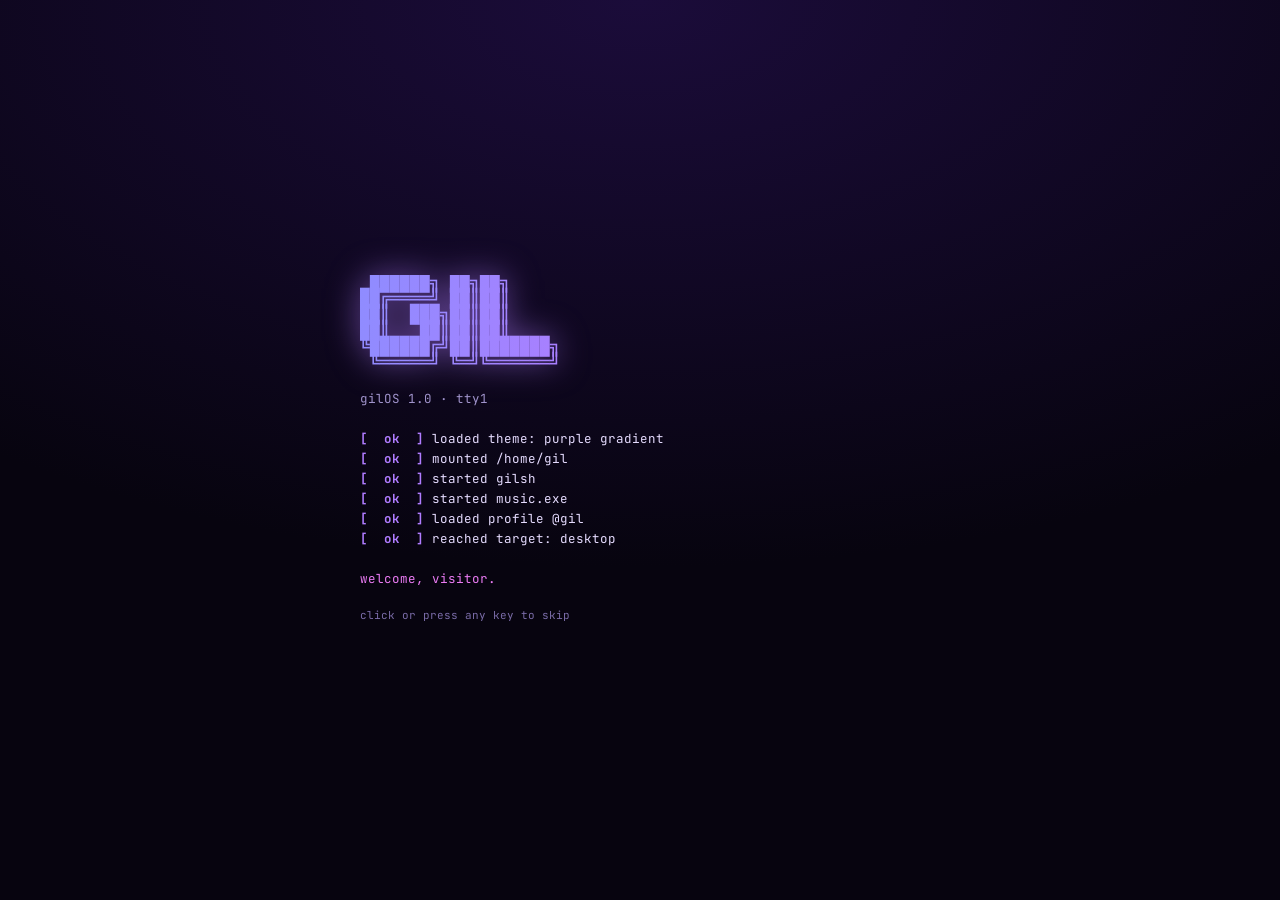
==== commit 79fea89d: "Clean up the site code and fix two bugs Fixes: - Closing music.exe after a YouTube error (e.g. embed" ====
--- a/index.html
+++ b/index.html
@@ -1,230 +1,377 @@
 <!doctype html>
 <html lang="en">
-<head>
-  <meta charset="utf-8">
-  <meta name="viewport" content="width=device-width, initial-scale=1, viewport-fit=cover">
-  <title>gilOS</title>
-  <meta name="description" content="gil's corner of the internet.">
-  <meta name="theme-color" content="#0b0618">
-  <link rel="icon" href="assets/favicon.svg" type="image/svg+xml">
-  <link rel="preconnect" href="https://fonts.googleapis.com">
-  <link rel="preconnect" href="https://fonts.gstatic.com" crossorigin>
-  <link rel="stylesheet" href="https://fonts.googleapis.com/css2?family=JetBrains+Mono:wght@400;500;700&family=Silkscreen&display=swap">
-  <link rel="stylesheet" href="style.css">
-</head>
-<body>
-  <canvas id="stars" aria-hidden="true"></canvas>
-  <div class="nebula" aria-hidden="true"></div>
-
-  <!-- icons, drawn once and reused with <use href="#..."> -->
-  <svg class="sprite" aria-hidden="true" focusable="false">
-    <defs>
-      <linearGradient id="grad" gradientUnits="userSpaceOnUse" x1="2" y1="2" x2="22" y2="22">
-        <stop offset="0" stop-color="#8f8cff"/>
-        <stop offset=".5" stop-color="#b07cff"/>
-        <stop offset="1" stop-color="#ec7cf5"/>
-      </linearGradient>
-    </defs>
-    <symbol id="i-terminal" viewBox="0 0 24 24"><rect x="2.75" y="4" width="18.5" height="16" rx="2.5"/><path d="M7 9.5l3 2.5-3 2.5M12.5 15H17"/></symbol>
-    <symbol id="i-user" viewBox="0 0 24 24"><circle cx="12" cy="8.5" r="3.75"/><path d="M4.75 20c1.1-3.8 3.9-5.75 7.25-5.75s6.15 1.95 7.25 5.75"/></symbol>
-    <symbol id="i-file" viewBox="0 0 24 24"><path d="M6 2.75h8.25L19 7.5v13.75H6z"/><path d="M14 3v4.75h4.75M9 12h7M9 15.5h7M9 19h4"/></symbol>
-    <symbol id="i-ban" viewBox="0 0 24 24"><circle cx="12" cy="12" r="8.5"/><path d="M6 6l12 12"/></symbol>
-    <symbol id="i-music" viewBox="0 0 24 24"><path d="M9 18V5.5l11-2V16"/><circle cx="6.5" cy="18" r="2.5"/><circle cx="17.5" cy="16" r="2.5"/></symbol>
-    <symbol id="i-link" viewBox="0 0 24 24"><path d="M10 14a4 4 0 0 0 5.66 0l3-3a4 4 0 0 0-5.66-5.66l-1 1"/><path d="M14 10a4 4 0 0 0-5.66 0l-3 3a4 4 0 0 0 5.66 5.66l1-1"/></symbol>
-    <symbol id="i-external" viewBox="0 0 24 24"><path d="M14 4.5h5.5V10M19.5 4.5L11 13M17 14v5.5H4.5V7H10"/></symbol>
-    <symbol id="i-power" viewBox="0 0 24 24"><path d="M12 3.5v8"/><path d="M7 6.5a7.5 7.5 0 1 0 10 0"/></symbol>
-    <symbol id="i-volume" viewBox="0 0 24 24"><path d="M4 9.5h3.5L12 5.5v13l-4.5-4H4z"/><path d="M15.5 9a4.2 4.2 0 0 1 0 6M18 6.5a7.8 7.8 0 0 1 0 11"/></symbol>
-    <symbol id="i-min" viewBox="0 0 24 24"><path d="M6 17h12"/></symbol>
-    <symbol id="i-close" viewBox="0 0 24 24"><path d="M7 7l10 10M17 7L7 17"/></symbol>
-    <symbol id="i-play" viewBox="0 0 24 24"><path d="M8 5.5v13l10.5-6.5z" fill="currentColor" stroke="none"/></symbol>
-    <symbol id="i-pause" viewBox="0 0 24 24"><rect x="6.5" y="5.5" width="4" height="13" rx="1" fill="currentColor" stroke="none"/><rect x="13.5" y="5.5" width="4" height="13" rx="1" fill="currentColor" stroke="none"/></symbol>
-    <symbol id="i-stop" viewBox="0 0 24 24"><rect x="6.5" y="6.5" width="11" height="11" rx="1.5" fill="currentColor" stroke="none"/></symbol>
-  </svg>
-
-  <!-- boot screen -->
-  <div class="boot" id="boot" aria-hidden="true">
-    <div class="boot-inner">
-      <pre class="boot-logo"> ██████╗ ██╗██╗
-██╔════╝ ██║██║
-██║  ███╗██║██║
-██║   ██║██║██║
-╚██████╔╝██║███████╗
- ╚═════╝ ╚═╝╚══════╝</pre>
-      <div class="boot-log" id="boot-log"></div>
-      <p class="boot-skip">click or press any key to skip</p>
+  <head>
+    <meta charset="utf-8" />
+    <meta name="viewport" content="width=device-width, initial-scale=1, viewport-fit=cover" />
+    <title>gilOS</title>
+    <meta name="description" content="gil's corner of the internet." />
+    <meta name="theme-color" content="#0b0618" />
+    <link rel="icon" href="assets/favicon.svg" type="image/svg+xml" />
+    <link rel="preconnect" href="https://fonts.googleapis.com" />
+    <link rel="preconnect" href="https://fonts.gstatic.com" crossorigin />
+    <link
+      rel="stylesheet"
+      href="https://fonts.googleapis.com/css2?family=JetBrains+Mono:wght@400;500;700&family=Silkscreen&display=swap"
+    />
+    <link rel="stylesheet" href="style.css" />
+  </head>
+  <body>
+    <canvas id="stars" aria-hidden="true"></canvas>
+    <div class="nebula" aria-hidden="true"></div>
+
+    <svg class="sprite" aria-hidden="true" focusable="false">
+      <defs>
+        <linearGradient id="grad" gradientUnits="userSpaceOnUse" x1="2" y1="2" x2="22" y2="22">
+          <stop offset="0" stop-color="#8f8cff" />
+          <stop offset=".5" stop-color="#b07cff" />
+          <stop offset="1" stop-color="#ec7cf5" />
+        </linearGradient>
+      </defs>
+      <symbol id="i-terminal" viewBox="0 0 24 24">
+        <rect x="2.75" y="4" width="18.5" height="16" rx="2.5" />
+        <path d="M7 9.5l3 2.5-3 2.5M12.5 15H17" />
+      </symbol>
+      <symbol id="i-user" viewBox="0 0 24 24">
+        <circle cx="12" cy="8.5" r="3.75" />
+        <path d="M4.75 20c1.1-3.8 3.9-5.75 7.25-5.75s6.15 1.95 7.25 5.75" />
+      </symbol>
+      <symbol id="i-file" viewBox="0 0 24 24">
+        <path d="M6 2.75h8.25L19 7.5v13.75H6z" />
+        <path d="M14 3v4.75h4.75M9 12h7M9 15.5h7M9 19h4" />
+      </symbol>
+      <symbol id="i-ban" viewBox="0 0 24 24">
+        <circle cx="12" cy="12" r="8.5" />
+        <path d="M6 6l12 12" />
+      </symbol>
+      <symbol id="i-music" viewBox="0 0 24 24">
+        <path d="M9 18V5.5l11-2V16" />
+        <circle cx="6.5" cy="18" r="2.5" />
+        <circle cx="17.5" cy="16" r="2.5" />
+      </symbol>
+      <symbol id="i-link" viewBox="0 0 24 24">
+        <path d="M10 14a4 4 0 0 0 5.66 0l3-3a4 4 0 0 0-5.66-5.66l-1 1" />
+        <path d="M14 10a4 4 0 0 0-5.66 0l-3 3a4 4 0 0 0 5.66 5.66l1-1" />
+      </symbol>
+      <symbol id="i-external" viewBox="0 0 24 24"><path d="M14 4.5h5.5V10M19.5 4.5L11 13M17 14v5.5H4.5V7H10" /></symbol>
+      <symbol id="i-power" viewBox="0 0 24 24">
+        <path d="M12 3.5v8" />
+        <path d="M7 6.5a7.5 7.5 0 1 0 10 0" />
+      </symbol>
+      <symbol id="i-volume" viewBox="0 0 24 24">
+        <path d="M4 9.5h3.5L12 5.5v13l-4.5-4H4z" />
+        <path d="M15.5 9a4.2 4.2 0 0 1 0 6M18 6.5a7.8 7.8 0 0 1 0 11" />
+      </symbol>
+      <symbol id="i-min" viewBox="0 0 24 24"><path d="M6 17h12" /></symbol>
+      <symbol id="i-close" viewBox="0 0 24 24"><path d="M7 7l10 10M17 7L7 17" /></symbol>
+      <symbol id="i-play" viewBox="0 0 24 24">
+        <path d="M8 5.5v13l10.5-6.5z" fill="currentColor" stroke="none" />
+      </symbol>
+      <symbol id="i-pause" viewBox="0 0 24 24">
+        <rect x="6.5" y="5.5" width="4" height="13" rx="1" fill="currentColor" stroke="none" />
+        <rect x="13.5" y="5.5" width="4" height="13" rx="1" fill="currentColor" stroke="none" />
+      </symbol>
+      <symbol id="i-stop" viewBox="0 0 24 24">
+        <rect x="6.5" y="6.5" width="11" height="11" rx="1.5" fill="currentColor" stroke="none" />
+      </symbol>
+    </svg>
+
+    <div class="boot" id="boot" aria-hidden="true">
+      <div class="boot-inner">
+        <pre class="boot-logo"></pre>
+        <div class="boot-log" id="boot-log"></div>
+        <p class="boot-skip">click or press any key to skip</p>
+      </div>
     </div>
-  </div>
-
-  <main id="desktop">
-    <nav class="icons" aria-label="desktop shortcuts">
-      <button type="button" class="icon" data-open="profile"><span class="icon-tile"><svg class="ico" aria-hidden="true"><use href="#i-user"/></svg></span><span class="icon-label">profile<wbr>.exe</span></button>
-      <button type="button" class="icon" data-open="terminal"><span class="icon-tile"><svg class="ico" aria-hidden="true"><use href="#i-terminal"/></svg></span><span class="icon-label">terminal</span></button>
-      <button type="button" class="icon" data-open="about"><span class="icon-tile"><svg class="ico" aria-hidden="true"><use href="#i-file"/></svg></span><span class="icon-label">about_me<wbr>.txt</span></button>
-      <button type="button" class="icon" data-open="dni"><span class="icon-tile"><svg class="ico" aria-hidden="true"><use href="#i-ban"/></svg></span><span class="icon-label">dni<wbr>.txt</span></button>
-      <button type="button" class="icon" data-open="music"><span class="icon-tile"><svg class="ico" aria-hidden="true"><use href="#i-music"/></svg></span><span class="icon-label">music<wbr>.exe</span></button>
-    </nav>
-
-    <!-- profile.exe -->
-    <section class="window" data-app="profile" data-title="profile.exe" data-icon="i-user" aria-labelledby="t-profile" hidden>
-      <header class="titlebar">
-        <svg class="ico" aria-hidden="true"><use href="#i-user"/></svg>
-        <h2 class="titlebar-title" id="t-profile">profile.exe</h2>
-        <div class="titlebar-btns">
-          <button type="button" class="tb tb-min" aria-label="minimize profile.exe"><svg class="ico" aria-hidden="true"><use href="#i-min"/></svg></button>
-          <button type="button" class="tb tb-close" aria-label="close profile.exe"><svg class="ico" aria-hidden="true"><use href="#i-close"/></svg></button>
-        </div>
-      </header>
-      <div class="window-body profile">
-        <div class="banner" aria-hidden="true">
-          <span class="banner-code">$ whoami<br><span data-tpl="{name}">gil</span></span>
-          <span class="banner-tag" data-tpl="/home/{name}">/home/gil</span>
-        </div>
-        <div class="profile-head">
-          <div class="avatar-ring"><img id="avatar" data-avatar src="assets/avatar.png" alt="gil's profile picture" width="96" height="96"></div>
-          <div class="profile-id">
-            <h1 class="profile-name" data-tpl="{name}">gil</h1>
-            <p class="profile-handle" data-tpl="{handle}">@gil</p>
-          </div>
-        </div>
-        <p class="status-pill"><span class="dot" aria-hidden="true"></span><span data-tpl="{status}">online</span></p>
-        <p class="welcome" data-tpl="{welcome}"></p>
-        <div class="profile-actions">
-          <button type="button" class="action" data-open="about"><svg class="ico" aria-hidden="true"><use href="#i-file"/></svg>about me</button>
-          <button type="button" class="action" data-open="dni"><svg class="ico" aria-hidden="true"><use href="#i-ban"/></svg>dni</button>
-          <button type="button" class="action" data-open="music"><svg class="ico" aria-hidden="true"><use href="#i-music"/></svg>music</button>
-          <button type="button" class="action" data-open="terminal"><svg class="ico" aria-hidden="true"><use href="#i-terminal"/></svg>terminal</button>
-        </div>
-        <div class="profile-links" id="profile-links" hidden></div>
-        <footer class="profile-foot">
-          <span>session <span class="js-uptime">00:00:00</span></span>
-          <span>made by <span data-tpl="{name}">gil</span> · <span class="js-year"></span></span>
-        </footer>
+
+    <main id="desktop">
+      <nav class="icons" aria-label="desktop shortcuts">
+        <button type="button" class="icon" data-open="profile">
+          <span class="icon-tile">
+            <svg class="ico" aria-hidden="true"><use href="#i-user" /></svg>
+          </span>
+          <span class="icon-label">profile<wbr />.exe</span>
+        </button>
+        <button type="button" class="icon" data-open="terminal">
+          <span class="icon-tile">
+            <svg class="ico" aria-hidden="true"><use href="#i-terminal" /></svg>
+          </span>
+          <span class="icon-label">terminal</span>
+        </button>
+        <button type="button" class="icon" data-open="about">
+          <span class="icon-tile">
+            <svg class="ico" aria-hidden="true"><use href="#i-file" /></svg>
+          </span>
+          <span class="icon-label">about_me<wbr />.txt</span>
+        </button>
+        <button type="button" class="icon" data-open="dni">
+          <span class="icon-tile">
+            <svg class="ico" aria-hidden="true"><use href="#i-ban" /></svg>
+          </span>
+          <span class="icon-label">dni<wbr />.txt</span>
+        </button>
+        <button type="button" class="icon" data-open="music">
+          <span class="icon-tile">
+            <svg class="ico" aria-hidden="true"><use href="#i-music" /></svg>
+          </span>
+          <span class="icon-label">music<wbr />.exe</span>
+        </button>
+      </nav>
+
+      <section
+        class="window"
+        data-app="profile"
+        data-title="profile.exe"
+        data-icon="i-user"
+        aria-labelledby="t-profile"
+        hidden
+      >
+        <header class="titlebar">
+          <svg class="ico" aria-hidden="true"><use href="#i-user" /></svg>
+          <h2 class="titlebar-title" id="t-profile">profile.exe</h2>
+          <div class="titlebar-btns">
+            <button type="button" class="tb tb-min" aria-label="minimize profile.exe">
+              <svg class="ico" aria-hidden="true"><use href="#i-min" /></svg>
+            </button>
+            <button type="button" class="tb tb-close" aria-label="close profile.exe">
+              <svg class="ico" aria-hidden="true"><use href="#i-close" /></svg>
+            </button>
+          </div>
+        </header>
+        <div class="window-body">
+          <div class="banner" aria-hidden="true">
+            <span class="banner-code">$ whoami<br /><span data-tpl="{name}">gil</span></span>
+            <span class="banner-tag" data-tpl="/home/{name}">/home/gil</span>
+          </div>
+          <div class="profile-head">
+            <div class="avatar-ring">
+              <img id="avatar" src="assets/avatar.png" alt="gil's profile picture" width="96" height="96" />
+            </div>
+            <div class="profile-id">
+              <h1 class="profile-name" data-tpl="{name}">gil</h1>
+              <p class="profile-handle" data-tpl="{handle}">@gil</p>
+            </div>
+          </div>
+          <p class="status-pill"><span class="dot" aria-hidden="true"></span><span data-tpl="{status}">online</span></p>
+          <p class="welcome" data-tpl="{welcome}"></p>
+          <div class="profile-actions">
+            <button type="button" class="action" data-open="about">
+              <svg class="ico" aria-hidden="true"><use href="#i-file" /></svg>about me
+            </button>
+            <button type="button" class="action" data-open="dni">
+              <svg class="ico" aria-hidden="true"><use href="#i-ban" /></svg>dni
+            </button>
+            <button type="button" class="action" data-open="music">
+              <svg class="ico" aria-hidden="true"><use href="#i-music" /></svg>music
+            </button>
+            <button type="button" class="action" data-open="terminal">
+              <svg class="ico" aria-hidden="true"><use href="#i-terminal" /></svg>terminal
+            </button>
+          </div>
+          <div class="profile-links" id="profile-links" hidden></div>
+          <footer class="profile-foot">
+            <span>session <span class="js-uptime">00:00:00</span></span>
+            <span>made by <span data-tpl="{name}">gil</span> · <span class="js-year"></span></span>
+          </footer>
+        </div>
+      </section>
+
+      <section
+        class="window"
+        data-app="music"
+        data-title="music.exe"
+        data-icon="i-music"
+        aria-labelledby="t-music"
+        hidden
+      >
+        <header class="titlebar">
+          <svg class="ico" aria-hidden="true"><use href="#i-music" /></svg>
+          <h2 class="titlebar-title" id="t-music">music.exe</h2>
+          <div class="titlebar-btns">
+            <button type="button" class="tb tb-min" aria-label="minimize music.exe">
+              <svg class="ico" aria-hidden="true"><use href="#i-min" /></svg>
+            </button>
+            <button type="button" class="tb tb-close" aria-label="close music.exe">
+              <svg class="ico" aria-hidden="true"><use href="#i-close" /></svg>
+            </button>
+          </div>
+        </header>
+        <div class="window-body music">
+          <div class="np">
+            <span class="np-label">now playing</span>
+            <span class="np-title" id="music-title"><span class="np-text">loading…</span></span>
+          </div>
+          <div class="yt-frame">
+            <div id="yt-player"></div>
+            <div class="yt-fallback" id="yt-fallback" hidden>
+              <p id="yt-fallback-msg">couldn't load the player.</p>
+              <a class="chip" id="music-link" href="https://www.youtube.com/" target="_blank" rel="noopener">
+                <svg class="ico" aria-hidden="true"><use href="#i-external" /></svg>
+                <span>listen on youtube</span>
+              </a>
+            </div>
+          </div>
+          <div class="viz" aria-hidden="true"></div>
+          <div class="seek">
+            <span id="music-pos">0:00</span>
+            <input type="range" id="music-seek" min="0" max="1000" value="0" aria-label="song position" />
+            <span id="music-dur">0:00</span>
+          </div>
+          <div class="controls">
+            <button type="button" class="ctrl ctrl-main" id="music-toggle" aria-label="play music">
+              <svg class="ico" aria-hidden="true"><use href="#i-play" /></svg><span class="label">play</span>
+            </button>
+            <button type="button" class="ctrl" id="music-stop" aria-label="stop music">
+              <svg class="ico" aria-hidden="true"><use href="#i-stop" /></svg><span>stop</span>
+            </button>
+            <label class="vol">
+              <svg class="ico" aria-hidden="true"><use href="#i-volume" /></svg>
+              <input type="range" id="music-vol" min="0" max="100" value="40" aria-label="volume" />
+            </label>
+          </div>
+          <p class="music-status" id="music-status" aria-live="polite">connecting to youtube…</p>
+        </div>
+      </section>
+
+      <section
+        class="window"
+        data-app="terminal"
+        data-title="terminal"
+        data-icon="i-terminal"
+        aria-labelledby="t-terminal"
+        hidden
+      >
+        <header class="titlebar">
+          <svg class="ico" aria-hidden="true"><use href="#i-terminal" /></svg>
+          <h2 class="titlebar-title" id="t-terminal" data-tpl="{name}sh · visitor@{osName}">gilsh · visitor@gilOS</h2>
+          <div class="titlebar-btns">
+            <button type="button" class="tb tb-min" aria-label="minimize terminal">
+              <svg class="ico" aria-hidden="true"><use href="#i-min" /></svg>
+            </button>
+            <button type="button" class="tb tb-close" aria-label="close terminal">
+              <svg class="ico" aria-hidden="true"><use href="#i-close" /></svg>
+            </button>
+          </div>
+        </header>
+        <div class="window-body term-body">
+          <div class="term">
+            <div class="term-out" id="term-out" role="log" aria-live="polite"></div>
+            <form class="term-line" id="term-form" autocomplete="off">
+              <label class="prompt" id="term-prompt" for="term-input">visitor@gilOS:~$</label>
+              <input
+                id="term-input"
+                type="text"
+                spellcheck="false"
+                autocapitalize="off"
+                autocomplete="off"
+                enterkeyhint="send"
+                aria-label="type a command"
+              />
+            </form>
+          </div>
+        </div>
+      </section>
+
+      <section
+        class="window"
+        data-app="about"
+        data-title="about_me.txt"
+        data-icon="i-file"
+        aria-labelledby="t-about"
+        hidden
+      >
+        <header class="titlebar">
+          <svg class="ico" aria-hidden="true"><use href="#i-file" /></svg>
+          <h2 class="titlebar-title" id="t-about">about_me.txt</h2>
+          <div class="titlebar-btns">
+            <button type="button" class="tb tb-min" aria-label="minimize about_me.txt">
+              <svg class="ico" aria-hidden="true"><use href="#i-min" /></svg>
+            </button>
+            <button type="button" class="tb tb-close" aria-label="close about_me.txt">
+              <svg class="ico" aria-hidden="true"><use href="#i-close" /></svg>
+            </button>
+          </div>
+        </header>
+        <div class="window-body editor">
+          <ol class="lines" id="about-lines"></ol>
+          <div class="statusbar">
+            <span class="mode">read-only</span><span>utf-8</span><span>lf</span><span id="about-count"></span>
+          </div>
+        </div>
+      </section>
+
+      <section class="window" data-app="dni" data-title="dni.txt" data-icon="i-ban" aria-labelledby="t-dni" hidden>
+        <header class="titlebar">
+          <svg class="ico" aria-hidden="true"><use href="#i-ban" /></svg>
+          <h2 class="titlebar-title" id="t-dni">dni.txt</h2>
+          <div class="titlebar-btns">
+            <button type="button" class="tb tb-min" aria-label="minimize dni.txt">
+              <svg class="ico" aria-hidden="true"><use href="#i-min" /></svg>
+            </button>
+            <button type="button" class="tb tb-close" aria-label="close dni.txt">
+              <svg class="ico" aria-hidden="true"><use href="#i-close" /></svg>
+            </button>
+          </div>
+        </header>
+        <div class="window-body editor">
+          <ol class="lines" id="dni-lines"></ol>
+          <div class="statusbar">
+            <span class="mode">read-only</span><span>utf-8</span><span>lf</span><span id="dni-count"></span>
+          </div>
+        </div>
+      </section>
+    </main>
+
+    <footer class="taskbar">
+      <button
+        type="button"
+        class="start"
+        id="start-btn"
+        aria-haspopup="true"
+        aria-expanded="false"
+        aria-controls="start-menu"
+      >
+        <svg class="ico" aria-hidden="true"><use href="#i-terminal" /></svg><span data-tpl="{osName}">gilOS</span>
+      </button>
+      <div class="tasks" id="tasks"></div>
+      <button type="button" class="tray-music" id="tray-music" hidden>
+        <span class="mini-eq" aria-hidden="true"><i></i><i></i><i></i><i></i></span><span class="t">music</span>
+      </button>
+      <time class="clock" id="clock"><span id="clock-time"></span><small id="clock-date"></small></time>
+    </footer>
+
+    <div class="start-menu" id="start-menu" hidden>
+      <div class="start-head">
+        <img src="assets/avatar.png" alt="" width="34" height="34" />
+        <div><b data-tpl="{name}">gil</b><span data-tpl="{handle}">@gil</span></div>
       </div>
-    </section>
-
-    <!-- music.exe -->
-    <section class="window" data-app="music" data-title="music.exe" data-icon="i-music" aria-labelledby="t-music" hidden>
-      <header class="titlebar">
-        <svg class="ico" aria-hidden="true"><use href="#i-music"/></svg>
-        <h2 class="titlebar-title" id="t-music">music.exe</h2>
-        <div class="titlebar-btns">
-          <button type="button" class="tb tb-min" aria-label="minimize music.exe"><svg class="ico" aria-hidden="true"><use href="#i-min"/></svg></button>
-          <button type="button" class="tb tb-close" aria-label="close music.exe"><svg class="ico" aria-hidden="true"><use href="#i-close"/></svg></button>
-        </div>
-      </header>
-      <div class="window-body music">
-        <div class="np">
-          <span class="np-label">now playing</span>
-          <span class="np-title" id="music-title"><span class="np-text">loading…</span></span>
-        </div>
-        <div class="yt-frame">
-          <div id="yt-player"></div>
-          <div class="yt-fallback" id="yt-fallback" hidden>
-            <p id="yt-fallback-msg">couldn't load the player.</p>
-            <a class="chip" id="music-link" href="https://www.youtube.com/" target="_blank" rel="noopener"><svg class="ico" aria-hidden="true"><use href="#i-external"/></svg><span>listen on youtube</span></a>
-          </div>
-        </div>
-        <div class="viz" aria-hidden="true"><span></span><span></span><span></span><span></span><span></span><span></span><span></span><span></span><span></span><span></span><span></span><span></span><span></span><span></span><span></span><span></span><span></span><span></span><span></span><span></span><span></span><span></span><span></span><span></span></div>
-        <div class="seek">
-          <span id="music-pos">0:00</span>
-          <input type="range" id="music-seek" min="0" max="1000" value="0" aria-label="song position">
-          <span id="music-dur">0:00</span>
-        </div>
-        <div class="controls">
-          <button type="button" class="ctrl ctrl-main" id="music-toggle" aria-label="play music"><svg class="ico" aria-hidden="true"><use href="#i-play"/></svg><span class="label">play</span></button>
-          <button type="button" class="ctrl" id="music-stop" aria-label="stop music"><svg class="ico" aria-hidden="true"><use href="#i-stop"/></svg><span>stop</span></button>
-          <label class="vol"><svg class="ico" aria-hidden="true"><use href="#i-volume"/></svg><input type="range" id="music-vol" min="0" max="100" value="40" aria-label="volume"></label>
-        </div>
-        <p class="music-status" id="music-status" aria-live="polite">connecting to youtube…</p>
-      </div>
-    </section>
-
-    <!-- terminal -->
-    <section class="window" data-app="terminal" data-title="terminal" data-icon="i-terminal" aria-labelledby="t-terminal" hidden>
-      <header class="titlebar">
-        <svg class="ico" aria-hidden="true"><use href="#i-terminal"/></svg>
-        <h2 class="titlebar-title" id="t-terminal" data-tpl="{name}sh · visitor@{osName}">gilsh · visitor@gilOS</h2>
-        <div class="titlebar-btns">
-          <button type="button" class="tb tb-min" aria-label="minimize terminal"><svg class="ico" aria-hidden="true"><use href="#i-min"/></svg></button>
-          <button type="button" class="tb tb-close" aria-label="close terminal"><svg class="ico" aria-hidden="true"><use href="#i-close"/></svg></button>
-        </div>
-      </header>
-      <div class="window-body term-body">
-        <div class="term">
-          <div class="term-out" id="term-out" role="log" aria-live="polite"></div>
-          <form class="term-line" id="term-form" autocomplete="off">
-            <label class="prompt" id="term-prompt" for="term-input">visitor@gilOS:~$</label>
-            <input id="term-input" type="text" spellcheck="false" autocapitalize="off" autocomplete="off" enterkeyhint="send" aria-label="type a command">
-          </form>
-        </div>
-      </div>
-    </section>
-
-    <!-- about_me.txt -->
-    <section class="window" data-app="about" data-title="about_me.txt" data-icon="i-file" aria-labelledby="t-about" hidden>
-      <header class="titlebar">
-        <svg class="ico" aria-hidden="true"><use href="#i-file"/></svg>
-        <h2 class="titlebar-title" id="t-about">about_me.txt</h2>
-        <div class="titlebar-btns">
-          <button type="button" class="tb tb-min" aria-label="minimize about_me.txt"><svg class="ico" aria-hidden="true"><use href="#i-min"/></svg></button>
-          <button type="button" class="tb tb-close" aria-label="close about_me.txt"><svg class="ico" aria-hidden="true"><use href="#i-close"/></svg></button>
-        </div>
-      </header>
-      <div class="window-body editor">
-        <ol class="lines" id="about-lines"></ol>
-        <div class="statusbar"><span class="mode">read-only</span><span>utf-8</span><span>lf</span><span id="about-count"></span></div>
-      </div>
-    </section>
-
-    <!-- dni.txt -->
-    <section class="window" data-app="dni" data-title="dni.txt" data-icon="i-ban" aria-labelledby="t-dni" hidden>
-      <header class="titlebar">
-        <svg class="ico" aria-hidden="true"><use href="#i-ban"/></svg>
-        <h2 class="titlebar-title" id="t-dni">dni.txt</h2>
-        <div class="titlebar-btns">
-          <button type="button" class="tb tb-min" aria-label="minimize dni.txt"><svg class="ico" aria-hidden="true"><use href="#i-min"/></svg></button>
-          <button type="button" class="tb tb-close" aria-label="close dni.txt"><svg class="ico" aria-hidden="true"><use href="#i-close"/></svg></button>
-        </div>
-      </header>
-      <div class="window-body editor">
-        <ol class="lines" id="dni-lines"></ol>
-        <div class="statusbar"><span class="mode">read-only</span><span>utf-8</span><span>lf</span><span id="dni-count"></span></div>
-      </div>
-    </section>
-  </main>
-
-  <footer class="taskbar">
-    <button type="button" class="start" id="start-btn" aria-haspopup="true" aria-expanded="false" aria-controls="start-menu">
-      <svg class="ico" aria-hidden="true"><use href="#i-terminal"/></svg><span data-tpl="{osName}">gilOS</span>
-    </button>
-    <div class="tasks" id="tasks"></div>
-    <button type="button" class="tray-music" id="tray-music" hidden>
-      <span class="mini-eq" aria-hidden="true"><i></i><i></i><i></i><i></i></span><span class="t">music</span>
-    </button>
-    <time class="clock" id="clock"><span id="clock-time"></span><small id="clock-date"></small></time>
-  </footer>
-
-  <div class="start-menu" id="start-menu" hidden>
-    <div class="start-head">
-      <img data-avatar src="assets/avatar.png" alt="" width="34" height="34">
-      <div><b data-tpl="{name}">gil</b><span data-tpl="{handle}">@gil</span></div>
+      <button type="button" data-open="profile">
+        <svg class="ico" aria-hidden="true"><use href="#i-user" /></svg>profile.exe
+      </button>
+      <button type="button" data-open="terminal">
+        <svg class="ico" aria-hidden="true"><use href="#i-terminal" /></svg>terminal
+      </button>
+      <button type="button" data-open="about">
+        <svg class="ico" aria-hidden="true"><use href="#i-file" /></svg>about_me.txt
+      </button>
+      <button type="button" data-open="dni">
+        <svg class="ico" aria-hidden="true"><use href="#i-ban" /></svg>dni.txt
+      </button>
+      <button type="button" data-open="music">
+        <svg class="ico" aria-hidden="true"><use href="#i-music" /></svg>music.exe
+      </button>
+      <hr />
+      <button type="button" id="reboot">
+        <svg class="ico" aria-hidden="true"><use href="#i-power" /></svg>reboot
+      </button>
     </div>
-    <button type="button" data-open="profile"><svg class="ico" aria-hidden="true"><use href="#i-user"/></svg>profile.exe</button>
-    <button type="button" data-open="terminal"><svg class="ico" aria-hidden="true"><use href="#i-terminal"/></svg>terminal</button>
-    <button type="button" data-open="about"><svg class="ico" aria-hidden="true"><use href="#i-file"/></svg>about_me.txt</button>
-    <button type="button" data-open="dni"><svg class="ico" aria-hidden="true"><use href="#i-ban"/></svg>dni.txt</button>
-    <button type="button" data-open="music"><svg class="ico" aria-hidden="true"><use href="#i-music"/></svg>music.exe</button>
-    <hr>
-    <button type="button" id="reboot"><svg class="ico" aria-hidden="true"><use href="#i-power"/></svg>reboot</button>
-  </div>
-
-  <noscript><p class="noscript">gilOS needs JavaScript to boot. turn it on and refresh the page.</p></noscript>
-
-  <script src="config.js"></script>
-  <script src="js/core.js"></script>
-  <script src="js/stars.js"></script>
-  <script src="js/music.js"></script>
-  <script src="js/terminal.js"></script>
-  <script src="js/desktop.js"></script>
-</body>
+
+    <noscript><p class="noscript">gilOS needs JavaScript to boot. turn it on and refresh the page.</p></noscript>
+
+    <script src="config.js"></script>
+    <script src="js/core.js"></script>
+    <script src="js/stars.js"></script>
+    <script src="js/music.js"></script>
+    <script src="js/terminal.js"></script>
+    <script src="js/desktop.js"></script>
+  </body>
 </html>
--- a/style.css
+++ b/style.css
@@ -1,20 +1,18 @@
-/* gilOS: a starfield desktop. glass windows float over a purple nebula, taskbar along the bottom */
 :root {
   color-scheme: dark;
 
-  /* palette: shades of purple, deepest to lightest, plus the two gradient ends */
-  --void: #07040f;      /* page ground */
-  --night: #0e0820;     /* deepest surface */
-  --grape: #2c1858;     /* hover and selected fills */
-  --indigo: #8f8cff;    /* cool end of the gradient */
-  --violet: #b07cff;    /* main accent */
-  --magenta: #ec7cf5;   /* hot end of the gradient */
-  --orchid: #cfaeff;    /* labels and keys */
-  --lilac: #e6dcff;     /* body text */
-  --mist: #f7f3ff;      /* brightest text */
-  --muted: #a194cc;     /* secondary text */
-  --faint: #7a6ca8;     /* line numbers, hints */
-  --alert: #ff9ade;     /* errors, kept pink so it sits in the palette */
+  --void: #07040f;
+  --night: #0e0820;
+  --grape: #2c1858;
+  --indigo: #8f8cff;
+  --violet: #b07cff;
+  --magenta: #ec7cf5;
+  --orchid: #cfaeff;
+  --lilac: #e6dcff;
+  --mist: #f7f3ff;
+  --muted: #a194cc;
+  --faint: #7a6ca8;
+  --alert: #ff9ade;
   --line: rgba(207, 174, 255, 0.2);
   --line-strong: rgba(207, 174, 255, 0.44);
   --glass: rgba(19, 11, 40, 0.8);
@@ -22,7 +20,6 @@
   --ink: rgba(7, 4, 16, 0.6);
   --grad: linear-gradient(100deg, var(--indigo), var(--violet) 48%, var(--magenta));
 
-  /* type: Silkscreen (pixel) for names and labels, JetBrains Mono for everything else */
   --font-pixel: "Silkscreen", "JetBrains Mono", ui-monospace, monospace;
   --font-mono: "JetBrains Mono", ui-monospace, "SFMono-Regular", Menlo, Consolas, monospace;
 
@@ -96,8 +93,7 @@
   flex: none;
 }
 
-.is-dragging,
-.is-dragging * {
+.is-dragging {
   user-select: none;
 }
 
@@ -105,7 +101,7 @@
   pointer-events: none;
 }
 
-/* ---------- sky ---------- */
+/* sky */
 #stars {
   position: fixed;
   inset: 0;
@@ -134,7 +130,7 @@
   }
 }
 
-/* ---------- desktop ---------- */
+/* desktop */
 #desktop {
   position: fixed;
   inset: 0 0 calc(var(--taskbar-h) + env(safe-area-inset-bottom, 0px));
@@ -170,8 +166,13 @@
   border: 1px solid var(--line);
   border-radius: 12px;
   background: linear-gradient(160deg, rgba(52, 29, 102, 0.9), rgba(14, 8, 32, 0.9));
-  box-shadow: 0 8px 20px -8px rgba(0, 0, 0, 0.7), inset 0 1px 0 rgba(255, 255, 255, 0.07);
-  transition: transform 0.15s, box-shadow 0.15s, border-color 0.15s;
+  box-shadow:
+    0 8px 20px -8px rgba(0, 0, 0, 0.7),
+    inset 0 1px 0 rgba(255, 255, 255, 0.07);
+  transition:
+    transform 0.15s,
+    box-shadow 0.15s,
+    border-color 0.15s;
 }
 
 .icon-tile .ico {
@@ -196,10 +197,12 @@
 .icon:focus-visible .icon-tile {
   transform: translateY(-1px);
   border-color: var(--line-strong);
-  box-shadow: 0 0 24px -4px rgba(176, 124, 255, 0.65), inset 0 1px 0 rgba(255, 255, 255, 0.07);
-}
-
-/* ---------- windows ---------- */
+  box-shadow:
+    0 0 24px -4px rgba(176, 124, 255, 0.65),
+    inset 0 1px 0 rgba(255, 255, 255, 0.07);
+}
+
+/* windows */
 .window {
   position: absolute;
   left: 0;
@@ -254,10 +257,18 @@
   }
 }
 
-.window[data-app="profile"] { width: 340px; }
-.window[data-app="music"] { width: 360px; }
-.window[data-app="about"] { width: 440px; }
-.window[data-app="dni"] { width: 420px; }
+.window[data-app="profile"] {
+  width: 340px;
+}
+.window[data-app="music"] {
+  width: 360px;
+}
+.window[data-app="about"] {
+  width: 440px;
+}
+.window[data-app="dni"] {
+  width: 420px;
+}
 .window[data-app="terminal"] {
   width: 680px;
   height: 500px;
@@ -322,7 +333,10 @@
   border-radius: 6px;
   background: rgba(7, 4, 16, 0.4);
   color: var(--muted);
-  transition: background 0.15s, color 0.15s, border-color 0.15s;
+  transition:
+    background 0.15s,
+    color 0.15s,
+    border-color 0.15s;
 }
 
 .tb .ico {
@@ -353,11 +367,7 @@
   scrollbar-color: var(--grape) transparent;
 }
 
-/* ---------- profile.exe ---------- */
-.profile {
-  padding-bottom: 0;
-}
-
+/* profile.exe */
 .banner {
   position: relative;
   height: 108px;
@@ -479,9 +489,15 @@
 }
 
 @keyframes pulse {
-  0% { box-shadow: 0 0 0 0 rgba(236, 124, 245, 0.6); }
-  70% { box-shadow: 0 0 0 7px rgba(236, 124, 245, 0); }
-  100% { box-shadow: 0 0 0 0 rgba(236, 124, 245, 0); }
+  0% {
+    box-shadow: 0 0 0 0 rgba(236, 124, 245, 0.6);
+  }
+  70% {
+    box-shadow: 0 0 0 7px rgba(236, 124, 245, 0);
+  }
+  100% {
+    box-shadow: 0 0 0 0 rgba(236, 124, 245, 0);
+  }
 }
 
 .welcome {
@@ -510,7 +526,11 @@
   font-size: 12.5px;
   text-align: left;
   color: var(--lilac);
-  transition: transform 0.15s, border-color 0.15s, background 0.15s, box-shadow 0.15s;
+  transition:
+    transform 0.15s,
+    border-color 0.15s,
+    background 0.15s,
+    box-shadow 0.15s;
 }
 
 .action .ico {
@@ -570,7 +590,7 @@
   font-variant-numeric: tabular-nums;
 }
 
-/* ---------- music.exe ---------- */
+/* music.exe */
 .music {
   display: grid;
   gap: 12px;
@@ -606,9 +626,17 @@
 }
 
 @keyframes marquee {
-  0%, 12% { transform: translateX(0); }
-  50%, 62% { transform: translateX(var(--shift, 0)); }
-  100% { transform: translateX(0); }
+  0%,
+  12% {
+    transform: translateX(0);
+  }
+  50%,
+  62% {
+    transform: translateX(var(--shift, 0));
+  }
+  100% {
+    transform: translateX(0);
+  }
 }
 
 .yt-frame {
@@ -617,9 +645,7 @@
   overflow: hidden;
   border: 1px solid var(--line);
   border-radius: 9px;
-  background:
-    radial-gradient(70% 90% at 50% 120%, rgba(176, 124, 255, 0.35), transparent 70%),
-    #05020c;
+  background: radial-gradient(70% 90% at 50% 120%, rgba(176, 124, 255, 0.35), transparent 70%), #05020c;
 }
 
 .yt-frame iframe {
@@ -662,7 +688,9 @@
   opacity: 0.5;
   transform: scaleY(0.12);
   transform-origin: bottom;
-  transition: transform 0.4s, opacity 0.4s;
+  transition:
+    transform 0.4s,
+    opacity 0.4s;
 }
 
 .music.is-playing .viz span {
@@ -671,9 +699,15 @@
 }
 
 @keyframes eq {
-  0% { transform: scaleY(0.15); }
-  50% { transform: scaleY(var(--peak, 0.8)); }
-  100% { transform: scaleY(0.3); }
+  0% {
+    transform: scaleY(0.15);
+  }
+  50% {
+    transform: scaleY(var(--peak, 0.8));
+  }
+  100% {
+    transform: scaleY(0.3);
+  }
 }
 
 .seek {
@@ -789,7 +823,9 @@
   border: 0;
   border-radius: 50%;
   background: var(--mist);
-  box-shadow: 0 0 0 3px rgba(176, 124, 255, 0.35), 0 0 12px rgba(236, 124, 245, 0.6);
+  box-shadow:
+    0 0 0 3px rgba(176, 124, 255, 0.35),
+    0 0 12px rgba(236, 124, 245, 0.6);
   -webkit-appearance: none;
   appearance: none;
 }
@@ -800,7 +836,9 @@
   border: 0;
   border-radius: 50%;
   background: var(--mist);
-  box-shadow: 0 0 0 3px rgba(176, 124, 255, 0.35), 0 0 12px rgba(236, 124, 245, 0.6);
+  box-shadow:
+    0 0 0 3px rgba(176, 124, 255, 0.35),
+    0 0 12px rgba(236, 124, 245, 0.6);
 }
 
 input[type="range"]:disabled {
@@ -808,7 +846,7 @@
   opacity: 0.5;
 }
 
-/* ---------- terminal ---------- */
+/* terminal */
 .term-body {
   display: flex;
   max-height: none;
@@ -875,19 +913,43 @@
 }
 
 @keyframes blink {
-  50% { opacity: 0; }
-}
-
-.t-user { color: var(--orchid); font-weight: 700; }
-.t-host { color: var(--violet); font-weight: 700; }
-.t-path { color: var(--indigo); }
-.t-dim { color: var(--muted); }
-.t-faint { color: var(--faint); }
-.t-key { color: var(--orchid); }
-.t-val { color: var(--mist); }
-.t-hl { color: var(--magenta); }
-.t-err { color: var(--alert); }
-.t-box { color: rgba(176, 124, 255, 0.6); }
+  50% {
+    opacity: 0;
+  }
+}
+
+.t-user {
+  color: var(--orchid);
+  font-weight: 700;
+}
+.t-host {
+  color: var(--violet);
+  font-weight: 700;
+}
+.t-path {
+  color: var(--indigo);
+}
+.t-dim {
+  color: var(--muted);
+}
+.t-faint {
+  color: var(--faint);
+}
+.t-key {
+  color: var(--orchid);
+}
+.t-val {
+  color: var(--mist);
+}
+.t-hl {
+  color: var(--magenta);
+}
+.t-err {
+  color: var(--alert);
+}
+.t-box {
+  color: rgba(176, 124, 255, 0.6);
+}
 
 .fetch {
   display: grid;
@@ -909,8 +971,8 @@
   filter: drop-shadow(0 0 10px rgba(176, 124, 255, 0.45));
 }
 
-/* a row inside a neofetch box: long values wrap under themselves, not under the label */
-.fr {
+/* long values wrap under themselves, not under the label */
+.fetch-row {
   display: grid;
   grid-template-columns: 2ch 9ch minmax(0, 1fr);
 }
@@ -919,14 +981,30 @@
   letter-spacing: 0.15ch;
 }
 
-.sw-1 { color: #3b1d7a; }
-.sw-2 { color: #5b2bb0; }
-.sw-3 { color: #7a45e0; }
-.sw-4 { color: var(--indigo); }
-.sw-5 { color: var(--violet); }
-.sw-6 { color: var(--orchid); }
-.sw-7 { color: var(--magenta); }
-.sw-8 { color: var(--lilac); }
+.sw-1 {
+  color: #3b1d7a;
+}
+.sw-2 {
+  color: #5b2bb0;
+}
+.sw-3 {
+  color: #7a45e0;
+}
+.sw-4 {
+  color: var(--indigo);
+}
+.sw-5 {
+  color: var(--violet);
+}
+.sw-6 {
+  color: var(--orchid);
+}
+.sw-7 {
+  color: var(--magenta);
+}
+.sw-8 {
+  color: var(--lilac);
+}
 
 @container (max-width: 540px) {
   .fetch {
@@ -934,7 +1012,7 @@
   }
 }
 
-/* ---------- about_me.txt and dni.txt ---------- */
+/* about_me.txt and dni.txt */
 .editor {
   display: flex;
   flex-direction: column;
@@ -971,11 +1049,23 @@
   background: rgba(176, 124, 255, 0.07);
 }
 
-.e-h { color: var(--violet); font-weight: 500; }
-.e-p { color: var(--lilac); text-wrap: pretty; }
-.e-dim { color: var(--muted); }
-.e-k { color: var(--orchid); }
-.e-v { color: var(--mist); }
+.e-h {
+  color: var(--violet);
+  font-weight: 500;
+}
+.e-p {
+  color: var(--lilac);
+  text-wrap: pretty;
+}
+.e-dim {
+  color: var(--muted);
+}
+.e-k {
+  color: var(--orchid);
+}
+.e-v {
+  color: var(--mist);
+}
 
 .e-kv {
   display: grid;
@@ -1018,7 +1108,7 @@
   color: #1a0b33;
 }
 
-/* ---------- taskbar ---------- */
+/* taskbar */
 .taskbar {
   position: fixed;
   left: 0;
@@ -1192,9 +1282,18 @@
   animation: eq 0.8s ease-in-out infinite alternate;
 }
 
-.music-on .mini-eq i:nth-child(2) { animation-duration: 0.6s; animation-delay: -0.3s; }
-.music-on .mini-eq i:nth-child(3) { animation-duration: 0.9s; animation-delay: -0.5s; }
-.music-on .mini-eq i:nth-child(4) { animation-duration: 0.7s; animation-delay: -0.2s; }
+.music-on .mini-eq i:nth-child(2) {
+  animation-duration: 0.6s;
+  animation-delay: -0.3s;
+}
+.music-on .mini-eq i:nth-child(3) {
+  animation-duration: 0.9s;
+  animation-delay: -0.5s;
+}
+.music-on .mini-eq i:nth-child(4) {
+  animation-duration: 0.7s;
+  animation-delay: -0.2s;
+}
 
 .clock {
   display: grid;
@@ -1212,7 +1311,7 @@
   color: var(--muted);
 }
 
-/* ---------- start menu ---------- */
+/* start menu */
 .start-menu {
   position: fixed;
   left: 10px;
@@ -1225,7 +1324,9 @@
   border: 1px solid var(--line-strong);
   border-radius: 12px;
   background: var(--glass);
-  box-shadow: 0 24px 60px -16px rgba(0, 0, 0, 0.8), 0 0 50px -12px rgba(176, 124, 255, 0.45);
+  box-shadow:
+    0 24px 60px -16px rgba(0, 0, 0, 0.8),
+    0 0 50px -12px rgba(176, 124, 255, 0.45);
   -webkit-backdrop-filter: blur(18px) saturate(1.3);
   backdrop-filter: blur(18px) saturate(1.3);
 }
@@ -1293,7 +1394,7 @@
   border-top: 1px solid var(--line);
 }
 
-/* ---------- boot screen ---------- */
+/* boot screen */
 .boot {
   position: fixed;
   inset: 0;
@@ -1303,7 +1404,9 @@
   padding: 24px 16px;
   background: radial-gradient(120% 90% at 50% 0%, #1b0c3a, var(--void) 70%);
   cursor: pointer;
-  transition: opacity 0.45s ease, visibility 0.45s;
+  transition:
+    opacity 0.45s ease,
+    visibility 0.45s;
 }
 
 .boot.is-done {
@@ -1341,9 +1444,16 @@
   min-height: 1.6em;
 }
 
-.boot-log .ok { color: var(--violet); font-weight: 700; }
-.boot-log .dim { color: var(--muted); }
-.boot-log .hi { color: var(--magenta); }
+.boot-log .ok {
+  color: var(--violet);
+  font-weight: 700;
+}
+.boot-log .dim {
+  color: var(--muted);
+}
+.boot-log .hi {
+  color: var(--magenta);
+}
 
 .boot-skip {
   margin: 0;
@@ -1359,7 +1469,7 @@
   color: var(--lilac);
 }
 
-/* ---------- phones and small tablets: windows stack in one scrolling column ---------- */
+/* phones: windows stack in one scrolling column */
 @media (max-width: 760px) {
   body {
     overflow-x: hidden;
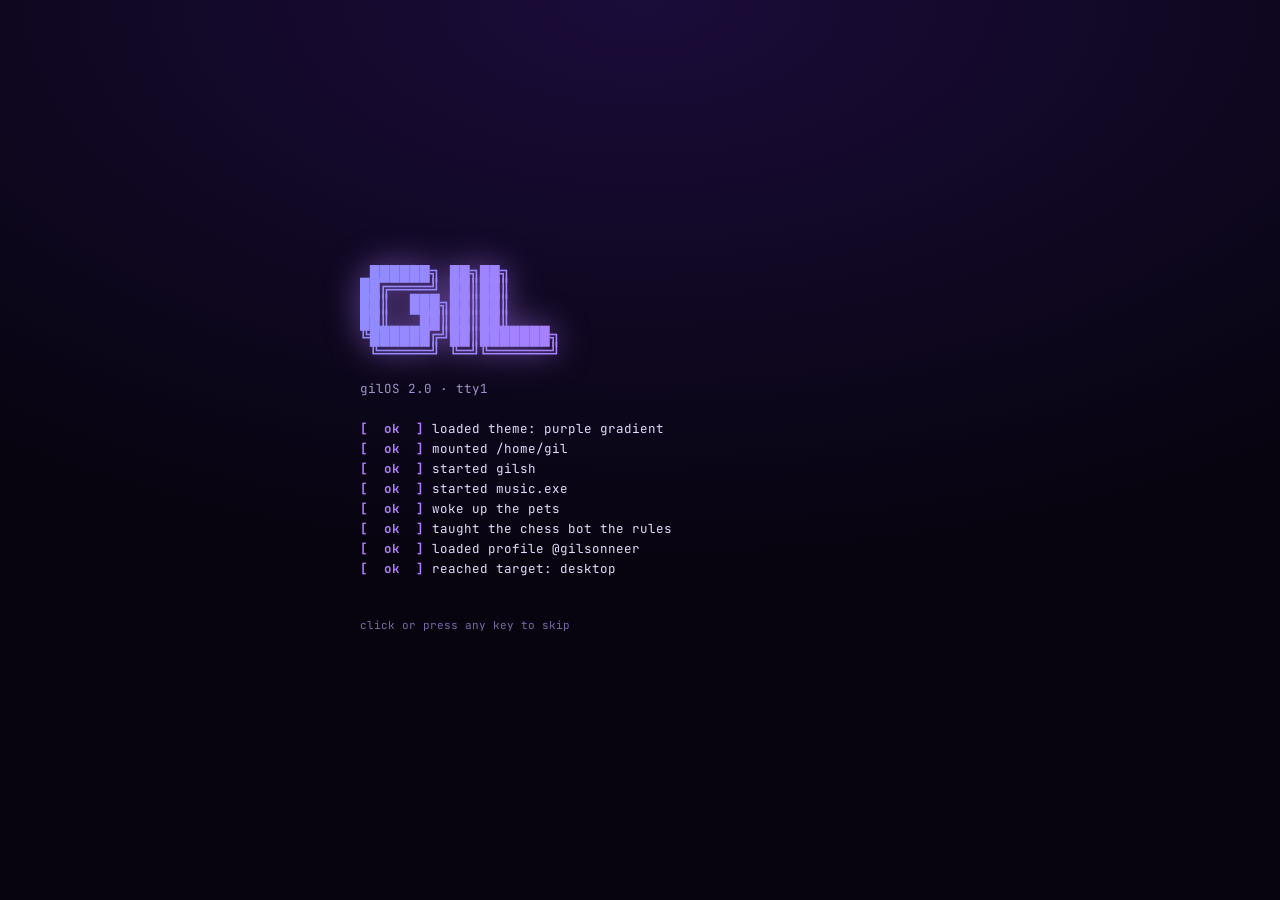
==== commit 037c3481: "Add games, pets, 3D effects and real profile content New windows: - skills.exe: HTML 6/10, Luau 8/10" ====
--- a/index.html
+++ b/index.html
@@ -16,7 +16,7 @@
     <link rel="stylesheet" href="style.css" />
   </head>
   <body>
-    <canvas id="stars" aria-hidden="true"></canvas>
+    <canvas id="sky" aria-hidden="true"></canvas>
     <div class="nebula" aria-hidden="true"></div>
 
     <svg class="sprite" aria-hidden="true" focusable="false">
@@ -48,6 +48,46 @@
         <circle cx="6.5" cy="18" r="2.5" />
         <circle cx="17.5" cy="16" r="2.5" />
       </symbol>
+      <symbol id="i-heart" viewBox="0 0 24 24">
+        <path d="M12 20s-7.5-4.6-7.5-10.1A4.15 4.15 0 0 1 12 7.6a4.15 4.15 0 0 1 7.5 2.3C19.5 15.4 12 20 12 20z" />
+      </symbol>
+      <symbol id="i-bars" viewBox="0 0 24 24">
+        <path d="M4 20h16" />
+        <rect x="5" y="12" width="3.5" height="5.5" rx="1" />
+        <rect x="10.25" y="8" width="3.5" height="9.5" rx="1" />
+        <rect x="15.5" y="4" width="3.5" height="13.5" rx="1" />
+      </symbol>
+      <symbol id="i-image" viewBox="0 0 24 24">
+        <rect x="3" y="4.5" width="18" height="15" rx="2.5" />
+        <circle cx="9" cy="10" r="1.75" />
+        <path d="M3.5 17.5l5-4.5 4 3.5 3-2.5 5 4" />
+      </symbol>
+      <symbol id="i-chess" viewBox="0 0 24 24">
+        <path d="M7 20.5h10" />
+        <path
+          d="M8.5 17.5H16l-.5-3c1.8-1.5 2.3-3.8 1.4-6.1C15.8 5.6 13.2 3.8 10.2 4.2l.6 1.6L8 8.2l.7 2 3.2-.8-3.4 5.1z"
+        />
+      </symbol>
+      <symbol id="i-bird" viewBox="0 0 24 24">
+        <path
+          d="M4.5 13.5c0-3.9 3.3-6.5 7-6.5 3.4 0 6 2.4 6.5 5.5l2.5 1.5-2.7 1.3c-1.1 2.8-3.8 4.2-6.8 4.2-3.8 0-6.5-2.4-6.5-6z"
+        />
+        <path d="M8.5 12.5c1.5.2 3 1.3 3.5 3" />
+        <circle cx="14" cy="11" r=".8" />
+      </symbol>
+      <symbol id="i-pulse" viewBox="0 0 24 24">
+        <rect x="2.75" y="4" width="18.5" height="16" rx="2.5" />
+        <path d="M5.5 13h3l1.8-4 2.8 7.5 2-5h3.4" />
+      </symbol>
+      <symbol id="i-paw" viewBox="0 0 24 24">
+        <path
+          d="M7.5 18c0-3 2-5.5 4.5-5.5s4.5 2.5 4.5 5.5c0 1.5-1 2.2-2.2 2.2-.9 0-1.4-.5-2.3-.5s-1.4.5-2.3.5c-1.2 0-2.2-.7-2.2-2.2z"
+        />
+        <ellipse cx="5.5" cy="11.5" rx="1.6" ry="2.2" transform="rotate(-25 5.5 11.5)" />
+        <ellipse cx="9.3" cy="7" rx="1.6" ry="2.3" transform="rotate(-8 9.3 7)" />
+        <ellipse cx="14.7" cy="7" rx="1.6" ry="2.3" transform="rotate(8 14.7 7)" />
+        <ellipse cx="18.5" cy="11.5" rx="1.6" ry="2.2" transform="rotate(25 18.5 11.5)" />
+      </symbol>
       <symbol id="i-link" viewBox="0 0 24 24">
         <path d="M10 14a4 4 0 0 0 5.66 0l3-3a4 4 0 0 0-5.66-5.66l-1 1" />
         <path d="M14 10a4 4 0 0 0-5.66 0l-3 3a4 4 0 0 0 5.66 5.66l1-1" />
@@ -63,6 +103,8 @@
       </symbol>
       <symbol id="i-min" viewBox="0 0 24 24"><path d="M6 17h12" /></symbol>
       <symbol id="i-close" viewBox="0 0 24 24"><path d="M7 7l10 10M17 7L7 17" /></symbol>
+      <symbol id="i-prev" viewBox="0 0 24 24"><path d="M14.5 6l-6 6 6 6" /></symbol>
+      <symbol id="i-next" viewBox="0 0 24 24"><path d="M9.5 6l6 6-6 6" /></symbol>
       <symbol id="i-play" viewBox="0 0 24 24">
         <path d="M8 5.5v13l10.5-6.5z" fill="currentColor" stroke="none" />
       </symbol>
@@ -84,87 +126,52 @@
     </div>
 
     <main id="desktop">
-      <nav class="icons" aria-label="desktop shortcuts">
-        <button type="button" class="icon" data-open="profile">
-          <span class="icon-tile">
-            <svg class="ico" aria-hidden="true"><use href="#i-user" /></svg>
-          </span>
-          <span class="icon-label">profile<wbr />.exe</span>
-        </button>
-        <button type="button" class="icon" data-open="terminal">
-          <span class="icon-tile">
-            <svg class="ico" aria-hidden="true"><use href="#i-terminal" /></svg>
-          </span>
-          <span class="icon-label">terminal</span>
-        </button>
-        <button type="button" class="icon" data-open="about">
-          <span class="icon-tile">
-            <svg class="ico" aria-hidden="true"><use href="#i-file" /></svg>
-          </span>
-          <span class="icon-label">about_me<wbr />.txt</span>
-        </button>
-        <button type="button" class="icon" data-open="dni">
-          <span class="icon-tile">
-            <svg class="ico" aria-hidden="true"><use href="#i-ban" /></svg>
-          </span>
-          <span class="icon-label">dni<wbr />.txt</span>
-        </button>
-        <button type="button" class="icon" data-open="music">
-          <span class="icon-tile">
-            <svg class="ico" aria-hidden="true"><use href="#i-music" /></svg>
-          </span>
-          <span class="icon-label">music<wbr />.exe</span>
-        </button>
-      </nav>
-
-      <section
-        class="window"
-        data-app="profile"
-        data-title="profile.exe"
-        data-icon="i-user"
-        aria-labelledby="t-profile"
-        hidden
-      >
-        <header class="titlebar">
-          <svg class="ico" aria-hidden="true"><use href="#i-user" /></svg>
-          <h2 class="titlebar-title" id="t-profile">profile.exe</h2>
-          <div class="titlebar-btns">
-            <button type="button" class="tb tb-min" aria-label="minimize profile.exe">
-              <svg class="ico" aria-hidden="true"><use href="#i-min" /></svg>
-            </button>
-            <button type="button" class="tb tb-close" aria-label="close profile.exe">
-              <svg class="ico" aria-hidden="true"><use href="#i-close" /></svg>
-            </button>
-          </div>
-        </header>
+      <nav class="icons" id="icons" aria-label="desktop shortcuts"></nav>
+
+      <section class="window" data-app="profile" data-title="profile.exe" data-icon="i-user" hidden>
         <div class="window-body">
-          <div class="banner" aria-hidden="true">
-            <span class="banner-code">$ whoami<br /><span data-tpl="{name}">gil</span></span>
-            <span class="banner-tag" data-tpl="/home/{name}">/home/gil</span>
-          </div>
-          <div class="profile-head">
-            <div class="avatar-ring">
-              <img id="avatar" src="assets/avatar.png" alt="gil's profile picture" width="96" height="96" />
-            </div>
-            <div class="profile-id">
-              <h1 class="profile-name" data-tpl="{name}">gil</h1>
-              <p class="profile-handle" data-tpl="{handle}">@gil</p>
-            </div>
-          </div>
-          <p class="status-pill"><span class="dot" aria-hidden="true"></span><span data-tpl="{status}">online</span></p>
+          <div class="profile-card" id="profile-card">
+            <div class="banner" aria-hidden="true">
+              <span class="banner-code">$ whoami<br /><span data-tpl="{name}">gil</span></span>
+              <span class="banner-tag" data-tpl="/home/{name}">/home/gil</span>
+            </div>
+            <div class="profile-head">
+              <div class="avatar-ring">
+                <img id="avatar" src="assets/avatar.png" alt="gil's profile picture" width="96" height="96" />
+              </div>
+              <div class="profile-id">
+                <h1 class="profile-name" data-tpl="{name}">gil</h1>
+                <p class="profile-handle" data-tpl="{handle}">@gil</p>
+              </div>
+            </div>
+            <span class="card-glare" aria-hidden="true"></span>
+          </div>
+          <div class="profile-tags">
+            <span class="tag"><span class="dot" aria-hidden="true"></span><span data-tpl="{status}">online</span></span>
+            <span class="tag" data-tpl="{pronouns}"></span>
+            <span class="tag" data-tpl="{age}"></span>
+            <span class="tag" data-tpl="{timezone}"></span>
+            <span class="tag roots" id="profile-roots"></span>
+          </div>
           <p class="welcome" data-tpl="{welcome}"></p>
           <div class="profile-actions">
             <button type="button" class="action" data-open="about">
               <svg class="ico" aria-hidden="true"><use href="#i-file" /></svg>about me
             </button>
+            <button type="button" class="action" data-open="skills">
+              <svg class="ico" aria-hidden="true"><use href="#i-bars" /></svg>skills
+            </button>
+            <button type="button" class="action" data-open="friends">
+              <svg class="ico" aria-hidden="true"><use href="#i-heart" /></svg>friends
+            </button>
             <button type="button" class="action" data-open="dni">
               <svg class="ico" aria-hidden="true"><use href="#i-ban" /></svg>dni
             </button>
-            <button type="button" class="action" data-open="music">
-              <svg class="ico" aria-hidden="true"><use href="#i-music" /></svg>music
-            </button>
-            <button type="button" class="action" data-open="terminal">
-              <svg class="ico" aria-hidden="true"><use href="#i-terminal" /></svg>terminal
+            <button type="button" class="action" data-open="gallery">
+              <svg class="ico" aria-hidden="true"><use href="#i-image" /></svg>gallery
+            </button>
+            <button type="button" class="action" data-open="chess">
+              <svg class="ico" aria-hidden="true"><use href="#i-chess" /></svg>chess
             </button>
           </div>
           <div class="profile-links" id="profile-links" hidden></div>
@@ -175,26 +182,7 @@
         </div>
       </section>
 
-      <section
-        class="window"
-        data-app="music"
-        data-title="music.exe"
-        data-icon="i-music"
-        aria-labelledby="t-music"
-        hidden
-      >
-        <header class="titlebar">
-          <svg class="ico" aria-hidden="true"><use href="#i-music" /></svg>
-          <h2 class="titlebar-title" id="t-music">music.exe</h2>
-          <div class="titlebar-btns">
-            <button type="button" class="tb tb-min" aria-label="minimize music.exe">
-              <svg class="ico" aria-hidden="true"><use href="#i-min" /></svg>
-            </button>
-            <button type="button" class="tb tb-close" aria-label="close music.exe">
-              <svg class="ico" aria-hidden="true"><use href="#i-close" /></svg>
-            </button>
-          </div>
-        </header>
+      <section class="window" data-app="music" data-title="music.exe" data-icon="i-music" hidden>
         <div class="window-body music">
           <div class="np">
             <span class="np-label">now playing</span>
@@ -236,22 +224,10 @@
         class="window"
         data-app="terminal"
         data-title="terminal"
+        data-heading="{name}sh · visitor@{osName}"
         data-icon="i-terminal"
-        aria-labelledby="t-terminal"
         hidden
       >
-        <header class="titlebar">
-          <svg class="ico" aria-hidden="true"><use href="#i-terminal" /></svg>
-          <h2 class="titlebar-title" id="t-terminal" data-tpl="{name}sh · visitor@{osName}">gilsh · visitor@gilOS</h2>
-          <div class="titlebar-btns">
-            <button type="button" class="tb tb-min" aria-label="minimize terminal">
-              <svg class="ico" aria-hidden="true"><use href="#i-min" /></svg>
-            </button>
-            <button type="button" class="tb tb-close" aria-label="close terminal">
-              <svg class="ico" aria-hidden="true"><use href="#i-close" /></svg>
-            </button>
-          </div>
-        </header>
         <div class="window-body term-body">
           <div class="term">
             <div class="term-out" id="term-out" role="log" aria-live="polite"></div>
@@ -271,26 +247,41 @@
         </div>
       </section>
 
-      <section
-        class="window"
-        data-app="about"
-        data-title="about_me.txt"
-        data-icon="i-file"
-        aria-labelledby="t-about"
-        hidden
-      >
-        <header class="titlebar">
-          <svg class="ico" aria-hidden="true"><use href="#i-file" /></svg>
-          <h2 class="titlebar-title" id="t-about">about_me.txt</h2>
-          <div class="titlebar-btns">
-            <button type="button" class="tb tb-min" aria-label="minimize about_me.txt">
-              <svg class="ico" aria-hidden="true"><use href="#i-min" /></svg>
-            </button>
-            <button type="button" class="tb tb-close" aria-label="close about_me.txt">
-              <svg class="ico" aria-hidden="true"><use href="#i-close" /></svg>
-            </button>
-          </div>
-        </header>
+      <section class="window" data-app="sysmon" data-title="sysmon.exe" data-icon="i-pulse" hidden>
+        <div class="window-body sysmon">
+          <div class="mon-clocks">
+            <div class="mon-clock">
+              <span class="mon-label" id="mon-gil-label">gil</span>
+              <span class="mon-time" id="mon-gil-time">--:--</span>
+            </div>
+            <div class="mon-clock">
+              <span class="mon-label" id="mon-you-label">you</span>
+              <span class="mon-time" id="mon-you-time">--:--</span>
+            </div>
+          </div>
+          <div class="mon-graph">
+            <div class="mon-head">
+              <span class="mon-label">frame rate</span><span class="mon-value" id="mon-fps">--</span>
+            </div>
+            <canvas id="mon-fps-graph"></canvas>
+          </div>
+          <div class="mon-graph">
+            <div class="mon-head">
+              <span class="mon-label">cursor speed</span><span class="mon-value" id="mon-speed">--</span>
+            </div>
+            <canvas id="mon-speed-graph"></canvas>
+          </div>
+          <div class="mon-graph">
+            <div class="mon-head">
+              <span class="mon-label">frame time</span><span class="mon-value" id="mon-ms">--</span>
+            </div>
+            <canvas id="mon-ms-graph"></canvas>
+          </div>
+          <p class="mon-foot">measured live in your browser · session <span class="js-uptime">00:00:00</span></p>
+        </div>
+      </section>
+
+      <section class="window" data-app="about" data-title="about_me.txt" data-icon="i-file" hidden>
         <div class="window-body editor">
           <ol class="lines" id="about-lines"></ol>
           <div class="statusbar">
@@ -299,19 +290,7 @@
         </div>
       </section>
 
-      <section class="window" data-app="dni" data-title="dni.txt" data-icon="i-ban" aria-labelledby="t-dni" hidden>
-        <header class="titlebar">
-          <svg class="ico" aria-hidden="true"><use href="#i-ban" /></svg>
-          <h2 class="titlebar-title" id="t-dni">dni.txt</h2>
-          <div class="titlebar-btns">
-            <button type="button" class="tb tb-min" aria-label="minimize dni.txt">
-              <svg class="ico" aria-hidden="true"><use href="#i-min" /></svg>
-            </button>
-            <button type="button" class="tb tb-close" aria-label="close dni.txt">
-              <svg class="ico" aria-hidden="true"><use href="#i-close" /></svg>
-            </button>
-          </div>
-        </header>
+      <section class="window" data-app="dni" data-title="dni.txt" data-icon="i-ban" hidden>
         <div class="window-body editor">
           <ol class="lines" id="dni-lines"></ol>
           <div class="statusbar">
@@ -319,7 +298,68 @@
           </div>
         </div>
       </section>
+
+      <section class="window" data-app="friends" data-title="friends.exe" data-icon="i-heart" hidden>
+        <div class="window-body friends">
+          <p class="section-label">shoutouts</p>
+          <div class="carousel" aria-hidden="true"><div class="carousel-ring" id="carousel-ring"></div></div>
+          <ul class="friends-list" id="friends-list"></ul>
+          <p class="friends-note" data-tpl="{friendsNote}"></p>
+        </div>
+      </section>
+
+      <section class="window" data-app="skills" data-title="skills.exe" data-icon="i-bars" hidden>
+        <div class="window-body skills">
+          <p class="section-label">what i'm good at</p>
+          <ul class="skill-list" id="skill-list"></ul>
+          <p class="for-hire"><span class="dot" aria-hidden="true"></span><span data-tpl="{forHire}"></span></p>
+        </div>
+      </section>
+
+      <section class="window" data-app="gallery" data-title="gallery.exe" data-icon="i-image" hidden>
+        <div class="window-body gallery">
+          <div class="gallery-stage"><img id="gallery-img" alt="" /></div>
+          <p class="gallery-caption" id="gallery-caption"></p>
+          <div class="gallery-controls">
+            <button type="button" class="ctrl" id="gallery-prev" aria-label="previous image">
+              <svg class="ico" aria-hidden="true"><use href="#i-prev" /></svg>
+            </button>
+            <div class="gallery-dots" id="gallery-dots"></div>
+            <button type="button" class="ctrl" id="gallery-next" aria-label="next image">
+              <svg class="ico" aria-hidden="true"><use href="#i-next" /></svg>
+            </button>
+          </div>
+        </div>
+      </section>
+
+      <section class="window" data-app="chess" data-title="chess.exe" data-icon="i-chess" hidden>
+        <div class="window-body chess">
+          <div class="chess-bar">
+            <label class="chess-level">
+              bot
+              <select id="chess-level">
+                <option value="1">easy</option>
+                <option value="2" selected>normal</option>
+                <option value="3">hard</option>
+              </select>
+            </label>
+            <button type="button" class="ctrl" id="chess-3d" aria-pressed="false">3d view</button>
+            <button type="button" class="ctrl" id="chess-new">new game</button>
+          </div>
+          <div class="board-wrap"><div class="board" id="chess-board" role="grid" aria-label="chess board"></div></div>
+          <p class="chess-status" id="chess-status" aria-live="polite"></p>
+        </div>
+      </section>
+
+      <section class="window" data-app="flappy" data-title="flappy.exe" data-icon="i-bird" hidden>
+        <div class="window-body flappy">
+          <canvas id="flappy-canvas" tabindex="0" aria-label="flappy game: click, tap or press space to flap"></canvas>
+          <p class="flappy-hint">click, tap or space to flap · best <span id="flappy-best">0</span></p>
+        </div>
+      </section>
     </main>
+
+    <div id="critters" aria-hidden="true"></div>
 
     <footer class="taskbar">
       <button
@@ -344,34 +384,33 @@
         <img src="assets/avatar.png" alt="" width="34" height="34" />
         <div><b data-tpl="{name}">gil</b><span data-tpl="{handle}">@gil</span></div>
       </div>
-      <button type="button" data-open="profile">
-        <svg class="ico" aria-hidden="true"><use href="#i-user" /></svg>profile.exe
+      <div class="start-apps" id="start-apps"></div>
+      <hr />
+      <button type="button" id="pets-toggle">
+        <svg class="ico" aria-hidden="true"><use href="#i-paw" /></svg><span>hide pets</span>
       </button>
-      <button type="button" data-open="terminal">
-        <svg class="ico" aria-hidden="true"><use href="#i-terminal" /></svg>terminal
-      </button>
-      <button type="button" data-open="about">
-        <svg class="ico" aria-hidden="true"><use href="#i-file" /></svg>about_me.txt
-      </button>
-      <button type="button" data-open="dni">
-        <svg class="ico" aria-hidden="true"><use href="#i-ban" /></svg>dni.txt
-      </button>
-      <button type="button" data-open="music">
-        <svg class="ico" aria-hidden="true"><use href="#i-music" /></svg>music.exe
-      </button>
-      <hr />
       <button type="button" id="reboot">
         <svg class="ico" aria-hidden="true"><use href="#i-power" /></svg>reboot
       </button>
     </div>
 
+    <div class="cursor-ring" aria-hidden="true"></div>
+    <div class="cursor-dot" aria-hidden="true"></div>
+
     <noscript><p class="noscript">gilOS needs JavaScript to boot. turn it on and refresh the page.</p></noscript>
 
     <script src="config.js"></script>
+    <script src="vendor/chess.js"></script>
     <script src="js/core.js"></script>
-    <script src="js/stars.js"></script>
+    <script src="js/desktop.js"></script>
+    <script src="js/content.js"></script>
+    <script src="js/sky.js"></script>
+    <script src="js/cursor.js"></script>
+    <script src="js/critters.js"></script>
     <script src="js/music.js"></script>
     <script src="js/terminal.js"></script>
-    <script src="js/desktop.js"></script>
+    <script src="js/sysmon.js"></script>
+    <script src="js/chess-game.js"></script>
+    <script src="js/flappy.js"></script>
   </body>
 </html>
--- a/style.css
+++ b/style.css
@@ -102,7 +102,7 @@
 }
 
 /* sky */
-#stars {
+#sky {
   position: fixed;
   inset: 0;
   z-index: 0;
@@ -137,21 +137,27 @@
   z-index: 1;
 }
 
+/* fills a column top to bottom, then starts a second one on short screens */
 .icons {
   position: absolute;
-  top: 18px;
-  left: 12px;
-  display: flex;
-  flex-direction: column;
-  gap: 4px;
+  top: 14px;
+  bottom: 14px;
+  left: 10px;
+  display: grid;
+  grid-auto-flow: column;
+  grid-template-rows: repeat(auto-fill, 82px);
+  grid-auto-columns: 86px;
+  gap: 0 4px;
+  align-content: start;
 }
 
 .icon {
-  width: 90px;
+  width: 86px;
   display: grid;
   justify-items: center;
-  gap: 7px;
-  padding: 9px 4px 8px;
+  align-content: start;
+  gap: 6px;
+  padding: 7px 3px 6px;
   border: 1px solid transparent;
   border-radius: 10px;
   background: none;
@@ -159,8 +165,8 @@
 }
 
 .icon-tile {
-  width: 46px;
-  height: 46px;
+  width: 44px;
+  height: 44px;
   display: grid;
   place-items: center;
   border: 1px solid var(--line);
@@ -195,7 +201,7 @@
 
 .icon:hover .icon-tile,
 .icon:focus-visible .icon-tile {
-  transform: translateY(-1px);
+  animation: spin3d 0.7s cubic-bezier(0.3, 0.7, 0.3, 1);
   border-color: var(--line-strong);
   box-shadow:
     0 0 24px -4px rgba(176, 124, 255, 0.65),
@@ -228,7 +234,8 @@
   inset: 0 0 auto;
   z-index: 2;
   height: 2px;
-  background: var(--grad);
+  background: linear-gradient(90deg, var(--indigo), var(--violet), var(--magenta), var(--violet), var(--indigo));
+  background-size: 200% 100%;
   opacity: 0.3;
   pointer-events: none;
   transition: opacity 0.2s;
@@ -244,16 +251,39 @@
 
 .window.is-active::before {
   opacity: 1;
+  animation: shimmer 3s linear infinite;
+}
+
+@keyframes shimmer {
+  to {
+    background-position: -200% 0;
+  }
 }
 
 .window.pop {
-  animation: pop 0.24s cubic-bezier(0.2, 0.9, 0.25, 1);
+  transform-origin: 50% 0;
+  animation: pop 0.38s cubic-bezier(0.2, 0.9, 0.25, 1);
 }
 
 @keyframes pop {
   from {
     opacity: 0;
-    transform: translateY(10px) scale(0.97);
+    transform: perspective(1000px) rotateX(18deg) translateY(18px) scale(0.94);
+  }
+}
+
+@keyframes spin3d {
+  from {
+    transform: perspective(240px) rotateY(0deg);
+  }
+  to {
+    transform: perspective(240px) rotateY(360deg);
+  }
+}
+
+@keyframes spin {
+  to {
+    transform: rotate(1turn);
   }
 }
 
@@ -267,7 +297,21 @@
   width: 440px;
 }
 .window[data-app="dni"] {
-  width: 420px;
+  width: 360px;
+}
+.window[data-app="sysmon"] {
+  width: 360px;
+}
+.window[data-app="friends"],
+.window[data-app="skills"],
+.window[data-app="chess"] {
+  width: 380px;
+}
+.window[data-app="gallery"] {
+  width: 460px;
+}
+.window[data-app="flappy"] {
+  width: 326px;
 }
 .window[data-app="terminal"] {
   width: 680px;
@@ -368,6 +412,31 @@
 }
 
 /* profile.exe */
+.profile-card {
+  position: relative;
+  transform: perspective(800px) rotateX(var(--rx, 0deg)) rotateY(var(--ry, 0deg));
+  transform-style: preserve-3d;
+  transition: transform 0.5s cubic-bezier(0.2, 0.8, 0.2, 1);
+}
+
+.profile-card.is-tilted {
+  transition-duration: 0.08s;
+}
+
+.card-glare {
+  position: absolute;
+  inset: 0;
+  pointer-events: none;
+  background: radial-gradient(circle at var(--gx, 50%) var(--gy, 0%), rgba(255, 255, 255, 0.2), transparent 50%);
+  mix-blend-mode: screen;
+  opacity: 0;
+  transition: opacity 0.3s;
+}
+
+.profile-card.is-tilted .card-glare {
+  opacity: 1;
+}
+
 .banner {
   position: relative;
   height: 108px;
@@ -424,19 +493,30 @@
   gap: 14px;
   margin-top: -46px;
   padding: 0 16px;
+  transform: translateZ(32px);
 }
 
 .avatar-ring {
+  position: relative;
   width: 96px;
   height: 96px;
   flex: none;
   padding: 3px;
   border-radius: 50%;
-  background: conic-gradient(from 210deg, var(--indigo), var(--violet), var(--magenta), var(--indigo));
   box-shadow: 0 0 26px -4px rgba(176, 124, 255, 0.75);
 }
 
+.avatar-ring::before {
+  content: "";
+  position: absolute;
+  inset: 0;
+  border-radius: 50%;
+  background: conic-gradient(var(--indigo), var(--violet), var(--magenta), var(--indigo));
+  animation: spin 5s linear infinite;
+}
+
 .avatar-ring img {
+  position: relative;
   display: block;
   width: 100%;
   height: 100%;
@@ -458,7 +538,9 @@
   -webkit-background-clip: text;
   background-clip: text;
   color: transparent;
-  filter: drop-shadow(0 0 12px rgba(176, 124, 255, 0.45));
+  /* stacked 1px shadows extrude the letters */
+  filter: drop-shadow(1px 1px 0 #7a4ad6) drop-shadow(1px 1px 0 #55289f) drop-shadow(1px 1px 0 #36176e)
+    drop-shadow(0 0 12px rgba(176, 124, 255, 0.5));
 }
 
 .profile-handle {
@@ -467,17 +549,56 @@
   color: var(--muted);
 }
 
-.status-pill {
+.profile-tags {
+  display: flex;
+  flex-wrap: wrap;
+  gap: 6px;
+  margin: 14px 16px 0;
+}
+
+.tag {
   display: inline-flex;
   align-items: center;
-  gap: 8px;
-  margin: 14px 16px 0;
-  padding: 3px 11px 3px 9px;
+  gap: 7px;
+  padding: 3px 10px;
   border: 1px solid var(--line);
   border-radius: 999px;
   background: rgba(7, 4, 16, 0.4);
   font-size: 11px;
   color: var(--lilac);
+}
+
+.tag.roots {
+  gap: 6px;
+  padding: 3px 8px;
+}
+
+.flag {
+  display: inline-block;
+  height: 13px;
+  transform-origin: 0 50%;
+  animation: wave 3s ease-in-out infinite;
+}
+
+.flag:nth-child(2) {
+  animation-delay: -1s;
+}
+
+.flag:nth-child(3) {
+  animation-delay: -2s;
+}
+
+.flag svg {
+  display: block;
+  width: auto;
+  height: 100%;
+  border-radius: 2px;
+}
+
+@keyframes wave {
+  50% {
+    transform: perspective(80px) rotateY(-16deg) skewY(2deg);
+  }
 }
 
 .dot {
@@ -1083,6 +1204,17 @@
   grid-template-columns: 2ch minmax(0, 1fr);
 }
 
+.e-flags {
+  display: inline-flex;
+  flex-wrap: wrap;
+  align-items: center;
+  gap: 10px;
+}
+
+.e-flags .flag {
+  height: 15px;
+}
+
 .e-li::before {
   content: "-";
   color: var(--magenta);
@@ -1387,6 +1519,13 @@
   color: var(--mist);
 }
 
+.start-apps {
+  display: grid;
+  gap: 2px;
+  max-height: min(60vh, 420px);
+  overflow-y: auto;
+}
+
 .start-menu hr {
   width: 100%;
   margin: 4px 0;
@@ -1469,6 +1608,650 @@
   color: var(--lilac);
 }
 
+/* shared bits for the smaller windows */
+.section-label {
+  margin: 0;
+  font: 11px var(--font-pixel);
+  letter-spacing: 0.04em;
+  color: var(--muted);
+}
+
+/* friends.exe */
+.friends {
+  display: grid;
+  gap: 12px;
+  padding: 14px 16px 16px;
+}
+
+.carousel {
+  display: grid;
+  place-items: center;
+  height: 112px;
+  perspective: 700px;
+}
+
+.carousel-ring {
+  position: relative;
+  width: 160px;
+  height: 58px;
+  transform-style: preserve-3d;
+  animation: carousel 16s linear infinite;
+}
+
+.carousel:hover .carousel-ring {
+  animation-play-state: paused;
+}
+
+.carousel-card {
+  position: absolute;
+  inset: 0;
+  display: flex;
+  align-items: center;
+  justify-content: center;
+  gap: 8px;
+  padding: 0 10px;
+  border: 1px solid var(--line-strong);
+  border-radius: 10px;
+  background: linear-gradient(135deg, rgba(143, 140, 255, 0.28), rgba(236, 124, 245, 0.28)), rgba(14, 8, 32, 0.9);
+  box-shadow: 0 0 24px -6px rgba(236, 124, 245, 0.6);
+  font-size: 12px;
+  font-weight: 700;
+  text-align: center;
+  color: var(--mist);
+  transform: rotateY(calc(var(--i) * 360deg / var(--count))) translateZ(128px);
+  backface-visibility: hidden;
+}
+
+.carousel-card .ico {
+  width: 16px;
+  height: 16px;
+  stroke: var(--magenta);
+}
+
+@keyframes carousel {
+  to {
+    transform: rotateY(-1turn);
+  }
+}
+
+.friends-list {
+  display: flex;
+  flex-wrap: wrap;
+  gap: 6px;
+  margin: 0;
+  padding: 0;
+  list-style: none;
+}
+
+.friends-list li {
+  padding: 3px 10px;
+  border: 1px solid var(--line);
+  border-radius: 999px;
+  background: rgba(7, 4, 16, 0.4);
+  font-size: 12px;
+}
+
+.friends-list li::before {
+  content: "♥ ";
+  color: var(--magenta);
+}
+
+.friends-note {
+  margin: 0;
+  font-size: 13px;
+  line-height: 1.6;
+  text-wrap: pretty;
+}
+
+/* skills.exe: each segment is tilted back and given a lower face, so the bars read as 3D blocks */
+.skills {
+  display: grid;
+  gap: 14px;
+  padding: 14px 16px 16px;
+}
+
+.skill-list {
+  display: grid;
+  gap: 16px;
+  margin: 0;
+  padding: 0;
+  list-style: none;
+}
+
+.skill {
+  display: grid;
+  grid-template-columns: 5ch minmax(0, 1fr) auto;
+  align-items: center;
+  gap: 12px;
+}
+
+.skill-name {
+  font: 13px var(--font-pixel);
+  color: var(--mist);
+}
+
+.skill-bar {
+  display: grid;
+  grid-template-columns: repeat(10, minmax(0, 1fr));
+  gap: 4px;
+  perspective: 400px;
+}
+
+.seg {
+  height: 16px;
+  border: 1px solid var(--line);
+  border-radius: 3px;
+  background: rgba(207, 174, 255, 0.08);
+  box-shadow: 0 4px 0 -1px rgba(14, 8, 32, 0.9);
+  transform: rotateX(28deg);
+  transition:
+    background 0.3s,
+    box-shadow 0.3s,
+    transform 0.3s;
+}
+
+.skill-list.is-filled .seg.is-on {
+  border-color: transparent;
+  background: linear-gradient(180deg, var(--magenta), var(--violet));
+  box-shadow:
+    0 4px 0 #4b2596,
+    0 0 14px rgba(236, 124, 245, 0.45);
+  transition-delay: calc(var(--i) * 70ms);
+}
+
+.skill:hover .seg.is-on {
+  transform: rotateX(28deg) translateY(-3px);
+  transition-delay: calc(var(--i) * 25ms);
+}
+
+.skill-score {
+  font-size: 12px;
+  color: var(--muted);
+  font-variant-numeric: tabular-nums;
+}
+
+.for-hire {
+  display: flex;
+  gap: 9px;
+  margin: 0;
+  padding: 10px 12px;
+  border: 1px dashed var(--line-strong);
+  border-radius: 9px;
+  font-size: 12px;
+  line-height: 1.55;
+}
+
+.for-hire .dot {
+  flex: none;
+  margin-top: 5px;
+}
+
+/* gallery.exe */
+.gallery {
+  display: grid;
+  gap: 10px;
+  padding: 12px;
+}
+
+.gallery-stage {
+  aspect-ratio: 16 / 9;
+  overflow: hidden;
+  border: 1px solid var(--line);
+  border-radius: 9px;
+  background: #fff;
+  perspective: 900px;
+}
+
+.gallery-stage img {
+  display: block;
+  width: 100%;
+  height: 100%;
+  object-fit: contain;
+}
+
+.gallery-stage img.flip {
+  animation: flip 0.6s cubic-bezier(0.2, 0.8, 0.2, 1);
+}
+
+@keyframes flip {
+  from {
+    opacity: 0;
+    transform: rotateY(-70deg) scale(0.9);
+  }
+}
+
+.gallery-caption {
+  margin: 0;
+  font-size: 12px;
+  text-align: center;
+  color: var(--muted);
+}
+
+.gallery-controls {
+  display: flex;
+  align-items: center;
+  justify-content: center;
+  gap: 14px;
+}
+
+.gallery-controls .ctrl {
+  padding: 0 8px;
+}
+
+.gallery-dots {
+  display: flex;
+  gap: 6px;
+}
+
+.gallery-dot {
+  width: 8px;
+  height: 8px;
+  padding: 0;
+  border: 0;
+  border-radius: 4px;
+  background: var(--line-strong);
+  transition: width 0.3s;
+}
+
+.gallery-dot.is-on {
+  width: 22px;
+  background: var(--grad);
+}
+
+/* chess.exe */
+.chess {
+  display: grid;
+  gap: 10px;
+  padding: 12px;
+}
+
+.chess-bar {
+  display: flex;
+  flex-wrap: wrap;
+  align-items: center;
+  gap: 8px;
+}
+
+.chess-bar .ctrl {
+  height: 30px;
+}
+
+.chess-bar .ctrl[aria-pressed="true"] {
+  border-color: transparent;
+  background: var(--grad);
+  font-weight: 700;
+  color: #1a0b33;
+}
+
+.chess-level {
+  display: flex;
+  align-items: center;
+  gap: 6px;
+  margin-right: auto;
+  font-size: 12px;
+  color: var(--muted);
+}
+
+select {
+  padding: 5px 8px;
+  border: 1px solid var(--line);
+  border-radius: 7px;
+  background: var(--glass-hi);
+  font: inherit;
+  font-size: 12px;
+  color: var(--lilac);
+}
+
+.board-wrap {
+  padding: 2px;
+  perspective: 900px;
+}
+
+.board {
+  display: grid;
+  grid-template-columns: repeat(8, minmax(0, 1fr));
+  border: 2px solid var(--line-strong);
+  border-radius: 8px;
+  overflow: hidden;
+  box-shadow: 0 18px 40px -16px rgba(0, 0, 0, 0.8);
+  transform-style: preserve-3d;
+  transition: transform 0.6s cubic-bezier(0.2, 0.8, 0.2, 1);
+}
+
+/* tilt the board back and stand the pieces up; overflow has to be visible for 3D children */
+.board-wrap.is-3d .board {
+  overflow: visible;
+  transform: rotateX(42deg) scale(0.9);
+}
+
+.square {
+  --square: #6c45b8;
+  display: grid;
+  place-items: center;
+  aspect-ratio: 1;
+  padding: 0;
+  border: 0;
+  background: var(--square);
+  transform-style: preserve-3d;
+}
+
+.square.light {
+  --square: #cdb6ff;
+}
+
+.square > *,
+.square::after {
+  grid-area: 1 / 1;
+}
+
+.square.is-last {
+  box-shadow: inset 0 0 0 100px rgba(236, 124, 245, 0.3);
+}
+
+.square.is-selected {
+  box-shadow:
+    inset 0 0 0 3px #fff,
+    inset 0 0 0 100px rgba(255, 255, 255, 0.2);
+}
+
+.square.is-target::after {
+  content: "";
+  width: 30%;
+  height: 30%;
+  border-radius: 50%;
+  background: rgba(27, 16, 48, 0.45);
+}
+
+.square.is-capture::after {
+  width: 84%;
+  height: 84%;
+  border: 4px solid rgba(27, 16, 48, 0.45);
+  background: none;
+}
+
+.square.is-check {
+  background: radial-gradient(circle, #ff5c8a, var(--square) 72%);
+}
+
+.piece {
+  font:
+    32px/1 "Segoe UI Symbol",
+    "Apple Symbols",
+    "DejaVu Sans",
+    "Noto Sans Symbols 2",
+    serif;
+  pointer-events: none;
+  transform-origin: 50% 90%;
+  transition: transform 0.6s cubic-bezier(0.2, 0.8, 0.2, 1);
+}
+
+.piece.white {
+  color: #fdfbff;
+  text-shadow:
+    1px 0 0 #1b1030,
+    -1px 0 0 #1b1030,
+    0 1px 0 #1b1030,
+    0 -1px 0 #1b1030,
+    0 4px 5px rgba(0, 0, 0, 0.5);
+}
+
+.piece.black {
+  color: #1b1030;
+  text-shadow:
+    0 0 1px rgba(230, 220, 255, 0.8),
+    0 4px 5px rgba(0, 0, 0, 0.5);
+}
+
+.board-wrap.is-3d .piece {
+  transform: rotateX(-42deg) translateY(-24%);
+}
+
+.chess-status {
+  min-height: 1.5em;
+  margin: 0;
+  font-size: 12px;
+}
+
+.chess-status::before {
+  content: "> ";
+  color: var(--violet);
+}
+
+/* flappy.exe */
+.flappy {
+  display: grid;
+  justify-items: center;
+  gap: 8px;
+  padding: 12px;
+}
+
+#flappy-canvas {
+  display: block;
+  width: 300px;
+  max-width: 100%;
+  height: auto;
+  aspect-ratio: 300 / 420;
+  border: 1px solid var(--line);
+  border-radius: 9px;
+  touch-action: manipulation;
+}
+
+.flappy-hint {
+  margin: 0;
+  font-size: 11px;
+  color: var(--muted);
+}
+
+/* sysmon.exe: HUD-style panels with corner ticks */
+.sysmon {
+  display: grid;
+  gap: 10px;
+  padding: 12px;
+  font-variant-numeric: tabular-nums;
+}
+
+.mon-clocks {
+  display: grid;
+  grid-template-columns: 1fr 1fr;
+  gap: 10px;
+}
+
+.mon-clock,
+.mon-graph {
+  padding: 8px 10px;
+  border: 1px solid var(--line);
+  border-radius: 6px;
+  background:
+    linear-gradient(var(--magenta), var(--magenta)) left top / 8px 1px no-repeat,
+    linear-gradient(var(--magenta), var(--magenta)) left top / 1px 8px no-repeat,
+    linear-gradient(var(--magenta), var(--magenta)) right bottom / 8px 1px no-repeat,
+    linear-gradient(var(--magenta), var(--magenta)) right bottom / 1px 8px no-repeat,
+    rgba(7, 4, 16, 0.5);
+}
+
+.mon-label {
+  display: block;
+  font: 10px var(--font-pixel);
+  letter-spacing: 0.04em;
+  color: var(--muted);
+}
+
+.mon-time {
+  display: block;
+  font: 700 24px/1.15 var(--font-mono);
+  color: var(--mist);
+  text-shadow: 0 0 12px rgba(236, 124, 245, 0.55);
+}
+
+.mon-time small {
+  font-size: 11px;
+  font-weight: 500;
+  color: var(--orchid);
+}
+
+.mon-head {
+  display: flex;
+  align-items: baseline;
+  justify-content: space-between;
+  margin-bottom: 4px;
+}
+
+.mon-value {
+  font-size: 12px;
+  color: var(--mist);
+}
+
+.mon-graph canvas {
+  display: block;
+  width: 100%;
+  height: 52px;
+}
+
+.mon-foot {
+  margin: 0;
+  font-size: 10.5px;
+  color: var(--faint);
+}
+
+/* the terminal's `objection` easter egg */
+.t-objection {
+  display: inline-block;
+  margin: 4px 0;
+  font: 30px/1.2 var(--font-pixel);
+  color: #fff;
+  text-shadow:
+    3px 3px 0 var(--magenta),
+    -1px -1px 0 var(--ink);
+  transform: rotate(-3deg);
+  animation: objection 0.6s cubic-bezier(0.2, 0.9, 0.3, 1.2);
+}
+
+@keyframes objection {
+  0% {
+    opacity: 0;
+    transform: scale(2.4) rotate(-8deg);
+  }
+  45% {
+    opacity: 1;
+    transform: scale(0.95) rotate(-3deg);
+  }
+  65% {
+    transform: translateX(-5px) rotate(-3deg);
+  }
+  85% {
+    transform: translateX(5px) rotate(-3deg);
+  }
+}
+
+/* pets */
+#critters {
+  position: fixed;
+  inset: 0;
+  z-index: 800;
+  overflow: hidden;
+  pointer-events: none;
+}
+
+.critter {
+  position: absolute;
+  left: 0;
+  top: 0;
+  width: 76px;
+  height: 60px;
+  filter: drop-shadow(0 3px 2px rgba(0, 0, 0, 0.45));
+}
+
+.critter-fx {
+  position: absolute;
+  font: 700 15px var(--font-mono);
+  color: var(--magenta);
+  text-shadow: 0 0 8px rgba(236, 124, 245, 0.8);
+  animation: float-up 1.6s ease-out forwards;
+}
+
+.fx-z {
+  font-family: var(--font-pixel);
+  color: var(--lilac);
+}
+
+@keyframes float-up {
+  from {
+    opacity: 0;
+    transform: translate(-50%, 0) scale(0.6);
+  }
+  15% {
+    opacity: 1;
+  }
+  to {
+    opacity: 0;
+    transform: translate(calc(-50% + 10px), -38px) scale(1.2);
+  }
+}
+
+/* cursor: a dot that follows exactly and a ring that trails behind it */
+.custom-cursor,
+.custom-cursor * {
+  cursor: none !important;
+}
+
+.cursor-dot,
+.cursor-ring {
+  position: fixed;
+  left: 0;
+  top: 0;
+  z-index: 5000;
+  border-radius: 50%;
+  pointer-events: none;
+  opacity: 0;
+}
+
+.cursor-visible .cursor-dot,
+.cursor-visible .cursor-ring {
+  opacity: 1;
+}
+
+.cursor-dot {
+  width: 8px;
+  height: 8px;
+  margin: -4px 0 0 -4px;
+  background: var(--mist);
+  box-shadow: 0 0 10px 2px rgba(236, 124, 245, 0.8);
+  transition:
+    opacity 0.2s,
+    scale 0.15s;
+}
+
+.cursor-ring {
+  width: 32px;
+  height: 32px;
+  margin: -16px 0 0 -16px;
+  border: 1.5px solid rgba(207, 174, 255, 0.6);
+  transition:
+    opacity 0.2s,
+    width 0.2s,
+    height 0.2s,
+    margin 0.2s,
+    background 0.2s,
+    border-color 0.2s,
+    scale 0.15s;
+}
+
+.cursor-hover .cursor-ring {
+  width: 46px;
+  height: 46px;
+  margin: -23px 0 0 -23px;
+  border-color: var(--magenta);
+  background: rgba(176, 124, 255, 0.12);
+}
+
+.cursor-down .cursor-dot {
+  scale: 0.6;
+}
+
+.cursor-down .cursor-ring {
+  scale: 0.8;
+}
+
 /* phones: windows stack in one scrolling column */
 @media (max-width: 760px) {
   body {
@@ -1488,8 +2271,9 @@
 
   .icons {
     position: static;
-    display: grid;
-    grid-template-columns: repeat(5, minmax(0, 1fr));
+    grid-auto-flow: row;
+    grid-template-rows: none;
+    grid-template-columns: repeat(4, minmax(0, 1fr));
     gap: 2px;
     margin: 0 -8px;
   }
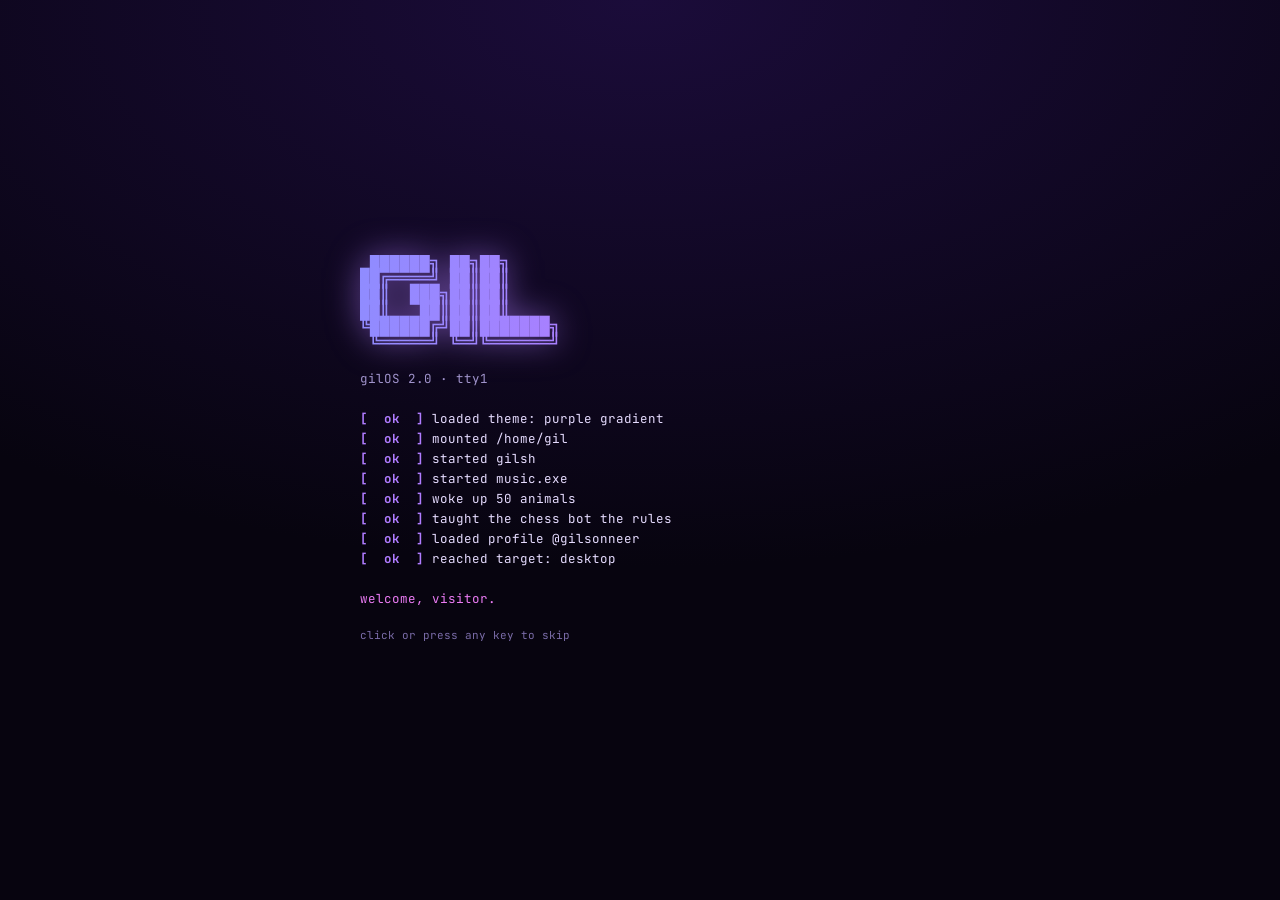
==== commit 19607452: "Replace the pets with 50 animals that follow in a line, and fix the cursor Cursor: the press effect " ====
--- a/index.html
+++ b/index.html
@@ -351,6 +351,16 @@
         </div>
       </section>
 
+      <section class="window" data-app="zoo" data-title="zoo.exe" data-icon="i-paw" hidden>
+        <div class="window-body zoo">
+          <p class="zoo-intro">
+            <span id="zoo-count"></span> animals live on this desktop. right-click one (or long-press on a phone) to
+            read about it, or pick one here.
+          </p>
+          <div class="zoo-grid" id="zoo-grid"></div>
+        </div>
+      </section>
+
       <section class="window" data-app="flappy" data-title="flappy.exe" data-icon="i-bird" hidden>
         <div class="window-body flappy">
           <canvas id="flappy-canvas" tabindex="0" aria-label="flappy game: click, tap or press space to flap"></canvas>
@@ -360,6 +370,27 @@
     </main>
 
     <div id="critters" aria-hidden="true"></div>
+
+    <div class="bio-card" id="bio-card" role="dialog" aria-labelledby="bio-name" hidden>
+      <div class="bio-head">
+        <img id="bio-img" alt="" width="56" height="56" />
+        <div>
+          <h3 id="bio-name"></h3>
+          <p id="bio-latin"></p>
+        </div>
+        <button type="button" class="tb" id="bio-close" aria-label="close">
+          <svg class="ico" aria-hidden="true"><use href="#i-close" /></svg>
+        </button>
+      </div>
+      <dl class="bio-facts">
+        <dt>lives</dt>
+        <dd id="bio-lives"></dd>
+        <dt>eats</dt>
+        <dd id="bio-eats"></dd>
+        <dt>fun fact</dt>
+        <dd id="bio-fact"></dd>
+      </dl>
+    </div>
 
     <footer class="taskbar">
       <button
@@ -400,12 +431,14 @@
     <noscript><p class="noscript">gilOS needs JavaScript to boot. turn it on and refresh the page.</p></noscript>
 
     <script src="config.js"></script>
+    <script src="animals.js"></script>
     <script src="vendor/chess.js"></script>
     <script src="js/core.js"></script>
     <script src="js/desktop.js"></script>
     <script src="js/content.js"></script>
     <script src="js/sky.js"></script>
     <script src="js/cursor.js"></script>
+    <script src="js/zoo.js"></script>
     <script src="js/critters.js"></script>
     <script src="js/music.js"></script>
     <script src="js/terminal.js"></script>
--- a/style.css
+++ b/style.css
@@ -2156,9 +2156,146 @@
   position: absolute;
   left: 0;
   top: 0;
-  width: 76px;
-  height: 60px;
-  filter: drop-shadow(0 3px 2px rgba(0, 0, 0, 0.45));
+  transform-origin: 50% 100%;
+  filter: drop-shadow(0 3px 2px rgba(0, 0, 0, 0.5));
+  user-select: none;
+  /* each animal moves every frame; its own layer keeps the shadow from being repainted */
+  will-change: translate, transform;
+}
+
+.critter.gait-fly {
+  transform-origin: 50% 50%;
+}
+
+.critter.gait-hang {
+  transform-origin: 50% 0;
+}
+
+/* the bio you get by right-clicking an animal */
+.bio-card {
+  position: fixed;
+  z-index: 960;
+  width: min(300px, calc(100vw - 16px));
+  padding: 12px 14px 14px;
+  border: 1px solid var(--line-strong);
+  border-radius: 12px;
+  background: var(--glass);
+  box-shadow:
+    0 24px 60px -16px rgba(0, 0, 0, 0.8),
+    0 0 40px -10px rgba(236, 124, 245, 0.5);
+  -webkit-backdrop-filter: blur(18px) saturate(1.3);
+  backdrop-filter: blur(18px) saturate(1.3);
+}
+
+.bio-card.pop {
+  animation: pop 0.3s cubic-bezier(0.2, 0.9, 0.25, 1);
+}
+
+.bio-head {
+  display: flex;
+  align-items: center;
+  gap: 10px;
+}
+
+.bio-head > div {
+  flex: 1;
+  min-width: 0;
+}
+
+.bio-head img {
+  flex: none;
+  filter: drop-shadow(0 4px 6px rgba(0, 0, 0, 0.5));
+}
+
+.bio-head h3 {
+  margin: 0;
+  font: 400 14px/1.2 var(--font-pixel);
+  color: var(--mist);
+}
+
+.bio-head p {
+  margin: 3px 0 0;
+  font-size: 11px;
+  font-style: italic;
+  color: var(--orchid);
+}
+
+.bio-head .tb {
+  align-self: flex-start;
+}
+
+.bio-facts {
+  display: grid;
+  grid-template-columns: auto minmax(0, 1fr);
+  gap: 6px 10px;
+  margin: 12px 0 0;
+  font-size: 12px;
+  line-height: 1.5;
+}
+
+.bio-facts dt {
+  color: var(--muted);
+}
+
+.bio-facts dd {
+  margin: 0;
+  color: var(--lilac);
+  text-wrap: pretty;
+}
+
+/* zoo.exe */
+.window[data-app="zoo"] {
+  width: 480px;
+}
+
+.zoo {
+  display: grid;
+  gap: 12px;
+  padding: 12px;
+}
+
+.zoo-intro {
+  margin: 0;
+  font-size: 12px;
+  line-height: 1.55;
+  color: var(--muted);
+}
+
+.zoo-grid {
+  display: grid;
+  grid-template-columns: repeat(auto-fill, minmax(84px, 1fr));
+  gap: 6px;
+}
+
+.zoo-card {
+  display: grid;
+  justify-items: center;
+  gap: 4px;
+  padding: 8px 4px 6px;
+  border: 1px solid var(--line);
+  border-radius: 9px;
+  background: rgba(7, 4, 16, 0.4);
+  font-size: 10.5px;
+  line-height: 1.25;
+  text-align: center;
+  color: var(--lilac);
+  transition:
+    transform 0.15s,
+    border-color 0.15s,
+    background 0.15s;
+}
+
+.zoo-card img {
+  transition: transform 0.25s cubic-bezier(0.3, 1.6, 0.5, 1);
+}
+
+.zoo-card:hover {
+  border-color: var(--line-strong);
+  background: var(--glass-hi);
+}
+
+.zoo-card:hover img {
+  transform: translateY(-3px) rotate(-6deg) scale(1.12);
 }
 
 .critter-fx {
@@ -2252,6 +2389,31 @@
   scale: 0.8;
 }
 
+.cursor-ripple {
+  position: fixed;
+  left: 0;
+  top: 0;
+  z-index: 4999;
+  width: 40px;
+  height: 40px;
+  margin: -20px 0 0 -20px;
+  border: 2px solid var(--magenta);
+  border-radius: 50%;
+  pointer-events: none;
+  animation: ripple 0.45s ease-out forwards;
+}
+
+@keyframes ripple {
+  from {
+    opacity: 0.9;
+    scale: 0.2;
+  }
+  to {
+    opacity: 0;
+    scale: 1.4;
+  }
+}
+
 /* phones: windows stack in one scrolling column */
 @media (max-width: 760px) {
   body {
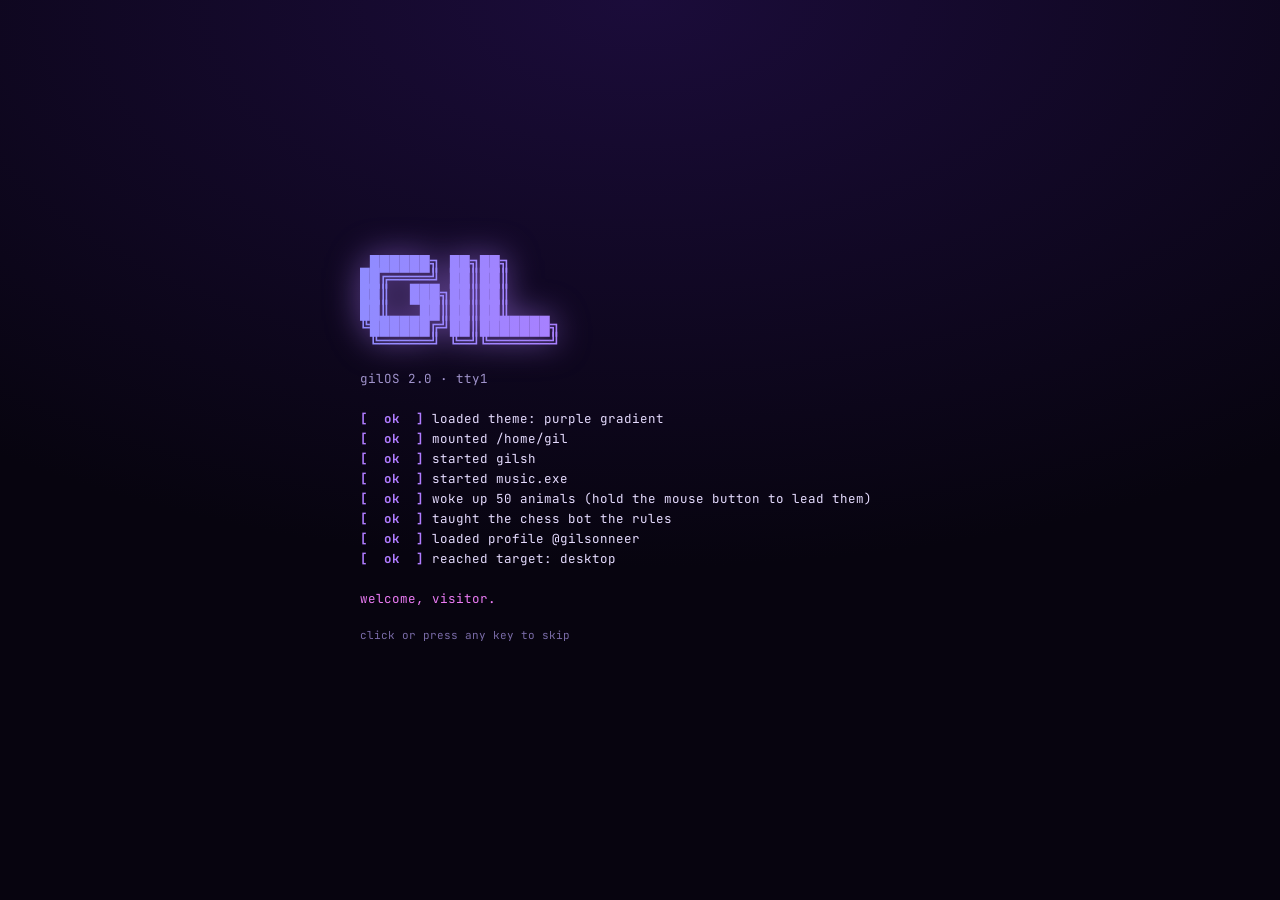
==== commit 650f78d1: "Add a seven-song playlist, hold-to-follow animals and resizable windows Music: config.js now takes a" ====
--- a/index.html
+++ b/index.html
@@ -112,6 +112,14 @@
         <rect x="6.5" y="5.5" width="4" height="13" rx="1" fill="currentColor" stroke="none" />
         <rect x="13.5" y="5.5" width="4" height="13" rx="1" fill="currentColor" stroke="none" />
       </symbol>
+      <symbol id="i-skip-prev" viewBox="0 0 24 24">
+        <rect x="5.5" y="6" width="2.5" height="12" rx=".5" fill="currentColor" stroke="none" />
+        <path d="M18.5 6v12L9.5 12z" fill="currentColor" stroke="none" />
+      </symbol>
+      <symbol id="i-skip-next" viewBox="0 0 24 24">
+        <path d="M5.5 6v12l9-6z" fill="currentColor" stroke="none" />
+        <rect x="16" y="6" width="2.5" height="12" rx=".5" fill="currentColor" stroke="none" />
+      </symbol>
       <symbol id="i-stop" viewBox="0 0 24 24">
         <rect x="6.5" y="6.5" width="11" height="11" rx="1.5" fill="currentColor" stroke="none" />
       </symbol>
@@ -185,7 +193,7 @@
       <section class="window" data-app="music" data-title="music.exe" data-icon="i-music" hidden>
         <div class="window-body music">
           <div class="np">
-            <span class="np-label">now playing</span>
+            <span class="np-label">now playing <span id="music-track"></span></span>
             <span class="np-title" id="music-title"><span class="np-text">loading…</span></span>
           </div>
           <div class="yt-frame">
@@ -205,11 +213,17 @@
             <span id="music-dur">0:00</span>
           </div>
           <div class="controls">
+            <button type="button" class="ctrl ctrl-icon" id="music-prev" aria-label="previous song">
+              <svg class="ico" aria-hidden="true"><use href="#i-skip-prev" /></svg>
+            </button>
             <button type="button" class="ctrl ctrl-main" id="music-toggle" aria-label="play music">
               <svg class="ico" aria-hidden="true"><use href="#i-play" /></svg><span class="label">play</span>
             </button>
-            <button type="button" class="ctrl" id="music-stop" aria-label="stop music">
-              <svg class="ico" aria-hidden="true"><use href="#i-stop" /></svg><span>stop</span>
+            <button type="button" class="ctrl ctrl-icon" id="music-next" aria-label="next song">
+              <svg class="ico" aria-hidden="true"><use href="#i-skip-next" /></svg>
+            </button>
+            <button type="button" class="ctrl ctrl-icon" id="music-stop" aria-label="stop music">
+              <svg class="ico" aria-hidden="true"><use href="#i-stop" /></svg>
             </button>
             <label class="vol">
               <svg class="ico" aria-hidden="true"><use href="#i-volume" /></svg>
@@ -354,8 +368,8 @@
       <section class="window" data-app="zoo" data-title="zoo.exe" data-icon="i-paw" hidden>
         <div class="window-body zoo">
           <p class="zoo-intro">
-            <span id="zoo-count"></span> animals live on this desktop. right-click one (or long-press on a phone) to
-            read about it, or pick one here.
+            <span id="zoo-count"></span> animals live here, and a different few come out each visit. hold the mouse
+            button down and they'll follow you; right-click one (or long-press on a phone) to read about it.
           </p>
           <div class="zoo-grid" id="zoo-grid"></div>
         </div>
--- a/style.css
+++ b/style.css
@@ -24,7 +24,7 @@
   --font-mono: "JetBrains Mono", ui-monospace, "SFMono-Regular", Menlo, Consolas, monospace;
 
   --taskbar-h: 48px;
-  --radius: 12px;
+  --radius: 5px;
 }
 
 *,
@@ -159,7 +159,7 @@
   gap: 6px;
   padding: 7px 3px 6px;
   border: 1px solid transparent;
-  border-radius: 10px;
+  border-radius: 4px;
   background: none;
   color: var(--lilac);
 }
@@ -170,7 +170,7 @@
   display: grid;
   place-items: center;
   border: 1px solid var(--line);
-  border-radius: 12px;
+  border-radius: 4px;
   background: linear-gradient(160deg, rgba(52, 29, 102, 0.9), rgba(14, 8, 32, 0.9));
   box-shadow:
     0 8px 20px -8px rgba(0, 0, 0, 0.7),
@@ -318,7 +318,6 @@
   height: 500px;
   min-width: 340px;
   min-height: 240px;
-  resize: both;
 }
 
 .titlebar {
@@ -374,7 +373,7 @@
   place-items: center;
   padding: 0;
   border: 1px solid var(--line);
-  border-radius: 6px;
+  border-radius: 3px;
   background: rgba(7, 4, 16, 0.4);
   color: var(--muted);
   transition:
@@ -399,6 +398,50 @@
   border-color: transparent;
   background: linear-gradient(135deg, var(--violet), var(--magenta));
   color: #fff;
+}
+
+/* resize handles: invisible strips on the right and bottom edges, plus a visible grip in the corner */
+.resize {
+  position: absolute;
+  z-index: 3;
+}
+
+.resize-e {
+  top: 38px;
+  right: 0;
+  bottom: 12px;
+  width: 6px;
+}
+
+.resize-s {
+  left: 0;
+  right: 12px;
+  bottom: 0;
+  height: 6px;
+}
+
+.resize-se {
+  right: 0;
+  bottom: 0;
+  width: 14px;
+  height: 14px;
+  background: linear-gradient(
+    135deg,
+    transparent 45%,
+    var(--line-strong) 45% 55%,
+    transparent 55% 65%,
+    var(--line-strong) 65% 75%,
+    transparent 75%
+  );
+}
+
+.resize-e:hover,
+.resize-s:hover {
+  background: rgba(176, 124, 255, 0.35);
+}
+
+.resize-se:hover {
+  background-color: rgba(176, 124, 255, 0.2);
 }
 
 .window-body {
@@ -562,7 +605,7 @@
   gap: 7px;
   padding: 3px 10px;
   border: 1px solid var(--line);
-  border-radius: 999px;
+  border-radius: 3px;
   background: rgba(7, 4, 16, 0.4);
   font-size: 11px;
   color: var(--lilac);
@@ -642,7 +685,7 @@
   gap: 10px;
   padding: 10px 12px;
   border: 1px solid var(--line);
-  border-radius: 9px;
+  border-radius: 4px;
   background: linear-gradient(180deg, rgba(52, 29, 102, 0.4), rgba(14, 8, 32, 0.4));
   font-size: 12.5px;
   text-align: left;
@@ -680,7 +723,7 @@
   gap: 7px;
   padding: 5px 11px;
   border: 1px solid var(--line);
-  border-radius: 999px;
+  border-radius: 3px;
   background: rgba(7, 4, 16, 0.45);
   font-size: 12px;
   color: var(--lilac);
@@ -730,6 +773,11 @@
   color: var(--muted);
 }
 
+.np-label span {
+  margin-left: 4px;
+  color: var(--orchid);
+}
+
 .np-title {
   overflow: hidden;
   white-space: nowrap;
@@ -765,7 +813,7 @@
   height: 200px;
   overflow: hidden;
   border: 1px solid var(--line);
-  border-radius: 9px;
+  border-radius: 4px;
   background: radial-gradient(70% 90% at 50% 120%, rgba(176, 124, 255, 0.35), transparent 70%), #05020c;
 }
 
@@ -854,7 +902,7 @@
   height: 32px;
   padding: 0 12px;
   border: 1px solid var(--line);
-  border-radius: 8px;
+  border-radius: 3px;
   background: var(--glass-hi);
   font-size: 12px;
   color: var(--lilac);
@@ -868,6 +916,12 @@
 .ctrl:hover:not(:disabled) {
   border-color: var(--line-strong);
   color: var(--mist);
+}
+
+.ctrl-icon {
+  width: 32px;
+  padding: 0;
+  justify-content: center;
 }
 
 .ctrl-main {
@@ -1277,7 +1331,7 @@
   flex: none;
   padding: 0 12px 0 9px;
   border: 1px solid var(--line);
-  border-radius: 8px;
+  border-radius: 3px;
   background: linear-gradient(135deg, rgba(143, 140, 255, 0.18), rgba(236, 124, 245, 0.18));
   font: 12px var(--font-pixel);
   color: var(--mist);
@@ -1315,7 +1369,7 @@
   flex: none;
   padding: 0 12px;
   border: 1px solid transparent;
-  border-radius: 8px;
+  border-radius: 3px;
   background: transparent;
   font-size: 12px;
   color: var(--muted);
@@ -1376,7 +1430,7 @@
   flex: none;
   padding: 0 11px;
   border: 1px solid var(--line);
-  border-radius: 8px;
+  border-radius: 3px;
   background: rgba(7, 4, 16, 0.4);
   font-size: 11.5px;
   color: var(--lilac);
@@ -1454,7 +1508,7 @@
   gap: 2px;
   padding: 8px;
   border: 1px solid var(--line-strong);
-  border-radius: 12px;
+  border-radius: 4px;
   background: var(--glass);
   box-shadow:
     0 24px 60px -16px rgba(0, 0, 0, 0.8),
@@ -1499,7 +1553,7 @@
   width: 100%;
   padding: 8px 10px;
   border: 0;
-  border-radius: 8px;
+  border-radius: 3px;
   background: transparent;
   font-size: 12.5px;
   text-align: left;
@@ -1651,7 +1705,7 @@
   gap: 8px;
   padding: 0 10px;
   border: 1px solid var(--line-strong);
-  border-radius: 10px;
+  border-radius: 4px;
   background: linear-gradient(135deg, rgba(143, 140, 255, 0.28), rgba(236, 124, 245, 0.28)), rgba(14, 8, 32, 0.9);
   box-shadow: 0 0 24px -6px rgba(236, 124, 245, 0.6);
   font-size: 12px;
@@ -1686,7 +1740,7 @@
 .friends-list li {
   padding: 3px 10px;
   border: 1px solid var(--line);
-  border-radius: 999px;
+  border-radius: 3px;
   background: rgba(7, 4, 16, 0.4);
   font-size: 12px;
 }
@@ -1776,7 +1830,7 @@
   margin: 0;
   padding: 10px 12px;
   border: 1px dashed var(--line-strong);
-  border-radius: 9px;
+  border-radius: 4px;
   font-size: 12px;
   line-height: 1.55;
 }
@@ -1797,7 +1851,7 @@
   aspect-ratio: 16 / 9;
   overflow: hidden;
   border: 1px solid var(--line);
-  border-radius: 9px;
+  border-radius: 4px;
   background: #fff;
   perspective: 900px;
 }
@@ -1895,7 +1949,7 @@
 select {
   padding: 5px 8px;
   border: 1px solid var(--line);
-  border-radius: 7px;
+  border-radius: 3px;
   background: var(--glass-hi);
   font: inherit;
   font-size: 12px;
@@ -1911,7 +1965,7 @@
   display: grid;
   grid-template-columns: repeat(8, minmax(0, 1fr));
   border: 2px solid var(--line-strong);
-  border-radius: 8px;
+  border-radius: 3px;
   overflow: hidden;
   box-shadow: 0 18px 40px -16px rgba(0, 0, 0, 0.8);
   transform-style: preserve-3d;
@@ -2032,7 +2086,7 @@
   height: auto;
   aspect-ratio: 300 / 420;
   border: 1px solid var(--line);
-  border-radius: 9px;
+  border-radius: 4px;
   touch-action: manipulation;
 }
 
@@ -2060,7 +2114,7 @@
 .mon-graph {
   padding: 8px 10px;
   border: 1px solid var(--line);
-  border-radius: 6px;
+  border-radius: 3px;
   background:
     linear-gradient(var(--magenta), var(--magenta)) left top / 8px 1px no-repeat,
     linear-gradient(var(--magenta), var(--magenta)) left top / 1px 8px no-repeat,
@@ -2178,7 +2232,7 @@
   width: min(300px, calc(100vw - 16px));
   padding: 12px 14px 14px;
   border: 1px solid var(--line-strong);
-  border-radius: 12px;
+  border-radius: 4px;
   background: var(--glass);
   box-shadow:
     0 24px 60px -16px rgba(0, 0, 0, 0.8),
@@ -2273,7 +2327,7 @@
   gap: 4px;
   padding: 8px 4px 6px;
   border: 1px solid var(--line);
-  border-radius: 9px;
+  border-radius: 4px;
   background: rgba(7, 4, 16, 0.4);
   font-size: 10.5px;
   line-height: 1.25;
@@ -2462,10 +2516,6 @@
     flex: none;
   }
 
-  .window[data-app="terminal"] {
-    resize: none;
-  }
-
   .term-body {
     height: 440px;
   }
@@ -2480,7 +2530,8 @@
   }
 
   .tb-min,
-  .tasks {
+  .tasks,
+  .resize {
     display: none;
   }
 
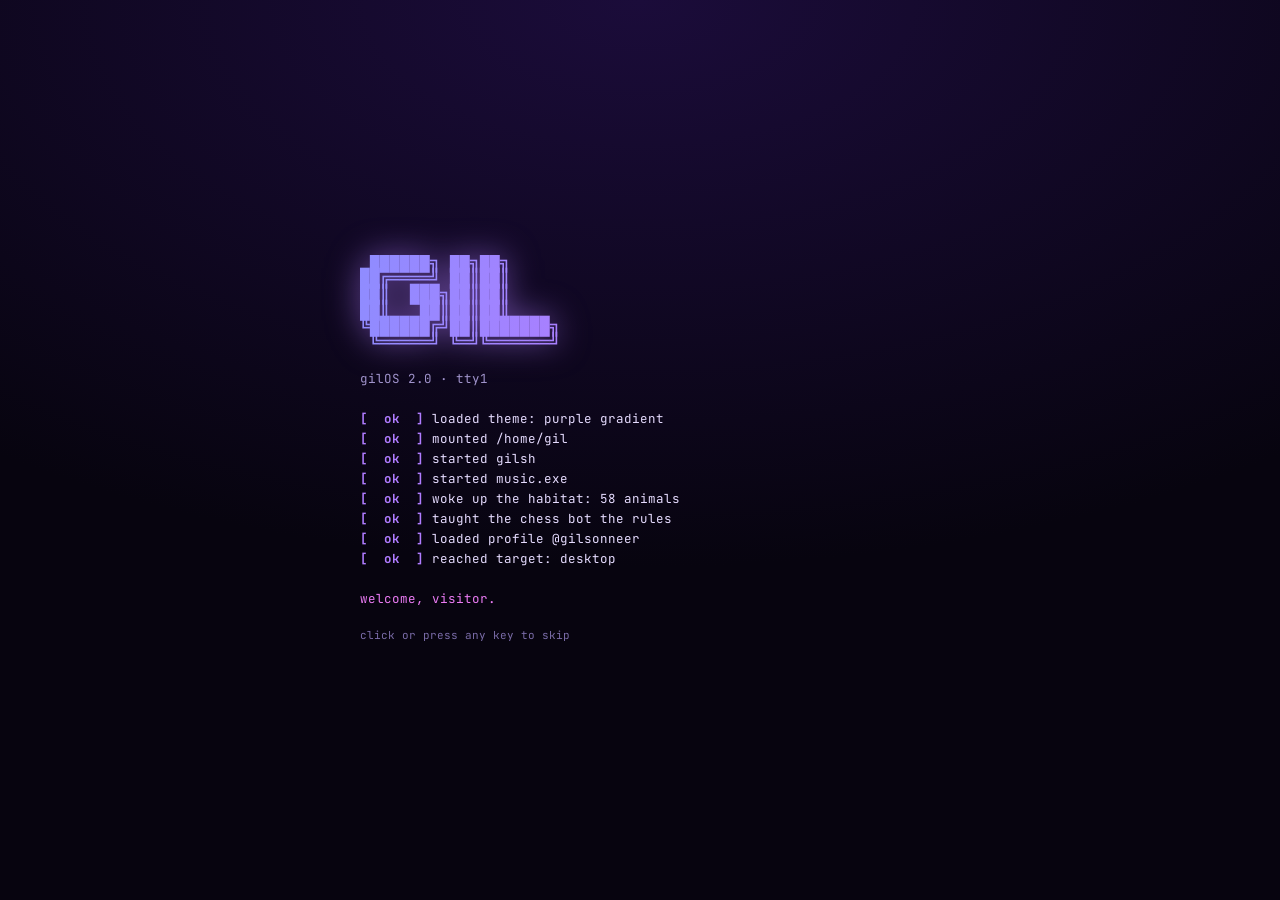
==== commit 398e141f: "Turn the animals into a habitat you can carry them around in The cursor-following line is gone. Grou" ====
--- a/index.html
+++ b/index.html
@@ -368,8 +368,9 @@
       <section class="window" data-app="zoo" data-title="zoo.exe" data-icon="i-paw" hidden>
         <div class="window-body zoo">
           <p class="zoo-intro">
-            <span id="zoo-count"></span> animals live here, and a different few come out each visit. hold the mouse
-            button down and they'll follow you; right-click one (or long-press on a phone) to read about it.
+            <span id="zoo-count"></span> animals live here, and a different few come out each visit. pick one up and
+            carry it around (try dropping it on a window), click to boop, and right-click (or long-press on a phone) to
+            read about it.
           </p>
           <div class="zoo-grid" id="zoo-grid"></div>
         </div>
@@ -454,6 +455,7 @@
     <script src="js/cursor.js"></script>
     <script src="js/zoo.js"></script>
     <script src="js/critters.js"></script>
+    <script src="js/habitat.js"></script>
     <script src="js/music.js"></script>
     <script src="js/terminal.js"></script>
     <script src="js/sysmon.js"></script>
--- a/style.css
+++ b/style.css
@@ -2197,7 +2197,7 @@
   }
 }
 
-/* pets */
+/* the animal habitat */
 #critters {
   position: fixed;
   inset: 0;
@@ -2212,9 +2212,17 @@
   top: 0;
   transform-origin: 50% 100%;
   filter: drop-shadow(0 3px 2px rgba(0, 0, 0, 0.5));
+  pointer-events: auto; /* the layer lets clicks through; the animals themselves can be grabbed */
+  touch-action: none;
   user-select: none;
+  -webkit-touch-callout: none;
   /* each animal moves every frame; its own layer keeps the shadow from being repainted */
   will-change: translate, transform;
+  transition: filter 0.4s;
+}
+
+.critter.is-asleep {
+  filter: drop-shadow(0 3px 2px rgba(0, 0, 0, 0.5)) brightness(0.78) saturate(0.85);
 }
 
 .critter.gait-fly {
@@ -2223,6 +2231,12 @@
 
 .critter.gait-hang {
   transform-origin: 50% 0;
+}
+
+.critter.is-held {
+  z-index: 1;
+  transform-origin: 50% 0;
+  filter: drop-shadow(0 14px 8px rgba(0, 0, 0, 0.4));
 }
 
 /* the bio you get by right-clicking an animal */
@@ -2365,6 +2379,50 @@
   color: var(--lilac);
 }
 
+.fx-bang,
+.fx-huh {
+  font-family: var(--font-pixel);
+  color: var(--mist);
+  text-shadow: 0 0 6px rgba(27, 16, 48, 0.9);
+}
+
+/* animal sounds: a small speech tag */
+.fx-word {
+  padding: 1px 6px;
+  border: 1px solid var(--line-strong);
+  border-radius: 3px;
+  background: var(--glass);
+  font: 400 10px var(--font-pixel);
+  white-space: nowrap;
+  color: var(--mist);
+  text-shadow: none;
+  animation-duration: 2s;
+}
+
+.fx-dust {
+  font-size: 13px;
+  color: var(--lilac);
+  animation: puff 0.6s ease-out forwards;
+}
+
+.fx-spray {
+  font-size: 20px;
+  color: #9be37a;
+  text-shadow: 0 0 10px rgba(155, 227, 122, 0.8);
+  animation: puff 1.2s ease-out forwards;
+}
+
+@keyframes puff {
+  from {
+    opacity: 1;
+    transform: translate(-50%, 0) scale(0.5) rotate(0deg);
+  }
+  to {
+    opacity: 0;
+    transform: translate(-50%, -14px) scale(1.6) rotate(90deg);
+  }
+}
+
 @keyframes float-up {
   from {
     opacity: 0;
